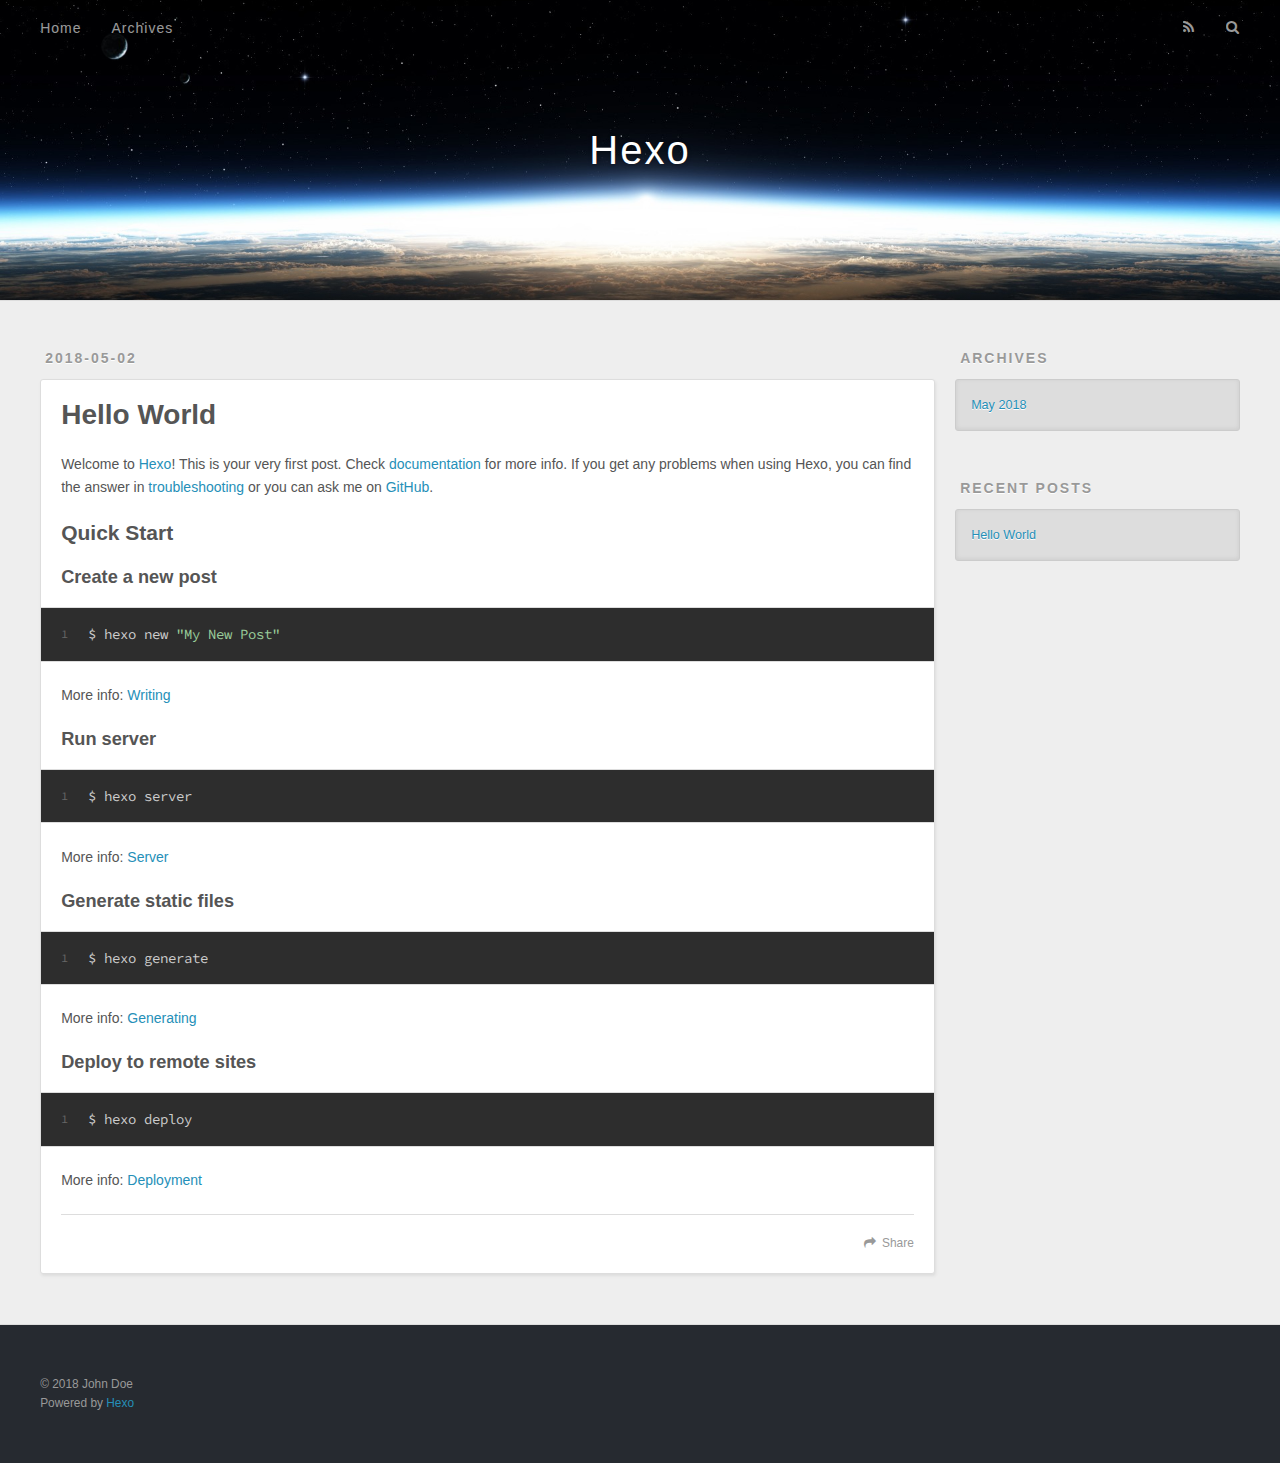
==== index.html @ 908bc7bc "Site updated: 2018-05-03 13:27:44" ====
<!DOCTYPE html>
<html>
<head>
  <meta charset="utf-8">
  

  
  <title>Hexo</title>
  <meta name="viewport" content="width=device-width, initial-scale=1, maximum-scale=1">
  <meta property="og:type" content="website">
<meta property="og:title" content="Hexo">
<meta property="og:url" content="http://yoursite.com/index.html">
<meta property="og:site_name" content="Hexo">
<meta property="og:locale" content="default">
<meta name="twitter:card" content="summary">
<meta name="twitter:title" content="Hexo">
  
    <link rel="alternate" href="/atom.xml" title="Hexo" type="application/atom+xml">
  
  
    <link rel="icon" href="/favicon.png">
  
  
    <link href="//fonts.googleapis.com/css?family=Source+Code+Pro" rel="stylesheet" type="text/css">
  
  <link rel="stylesheet" href="/css/style.css">
</head>

<body>
  <div id="container">
    <div id="wrap">
      <header id="header">
  <div id="banner"></div>
  <div id="header-outer" class="outer">
    <div id="header-title" class="inner">
      <h1 id="logo-wrap">
        <a href="/" id="logo">Hexo</a>
      </h1>
      
    </div>
    <div id="header-inner" class="inner">
      <nav id="main-nav">
        <a id="main-nav-toggle" class="nav-icon"></a>
        
          <a class="main-nav-link" href="/">Home</a>
        
          <a class="main-nav-link" href="/archives">Archives</a>
        
      </nav>
      <nav id="sub-nav">
        
          <a id="nav-rss-link" class="nav-icon" href="/atom.xml" title="RSS Feed"></a>
        
        <a id="nav-search-btn" class="nav-icon" title="Search"></a>
      </nav>
      <div id="search-form-wrap">
        <form action="//google.com/search" method="get" accept-charset="UTF-8" class="search-form"><input type="search" name="q" class="search-form-input" placeholder="Search"><button type="submit" class="search-form-submit">&#xF002;</button><input type="hidden" name="sitesearch" value="http://yoursite.com"></form>
      </div>
    </div>
  </div>
</header>
      <div class="outer">
        <section id="main">
  
    <article id="post-hello-world" class="article article-type-post" itemscope itemprop="blogPost">
  <div class="article-meta">
    <a href="/2018/05/02/hello-world/" class="article-date">
  <time datetime="2018-05-02T09:09:44.139Z" itemprop="datePublished">2018-05-02</time>
</a>
    
  </div>
  <div class="article-inner">
    
    
      <header class="article-header">
        
  
    <h1 itemprop="name">
      <a class="article-title" href="/2018/05/02/hello-world/">Hello World</a>
    </h1>
  

      </header>
    
    <div class="article-entry" itemprop="articleBody">
      
        <p>Welcome to <a href="https://hexo.io/" target="_blank" rel="noopener">Hexo</a>! This is your very first post. Check <a href="https://hexo.io/docs/" target="_blank" rel="noopener">documentation</a> for more info. If you get any problems when using Hexo, you can find the answer in <a href="https://hexo.io/docs/troubleshooting.html" target="_blank" rel="noopener">troubleshooting</a> or you can ask me on <a href="https://github.com/hexojs/hexo/issues" target="_blank" rel="noopener">GitHub</a>.</p>
<h2 id="Quick-Start"><a href="#Quick-Start" class="headerlink" title="Quick Start"></a>Quick Start</h2><h3 id="Create-a-new-post"><a href="#Create-a-new-post" class="headerlink" title="Create a new post"></a>Create a new post</h3><figure class="highlight bash"><table><tr><td class="gutter"><pre><span class="line">1</span><br></pre></td><td class="code"><pre><span class="line">$ hexo new <span class="string">"My New Post"</span></span><br></pre></td></tr></table></figure>
<p>More info: <a href="https://hexo.io/docs/writing.html" target="_blank" rel="noopener">Writing</a></p>
<h3 id="Run-server"><a href="#Run-server" class="headerlink" title="Run server"></a>Run server</h3><figure class="highlight bash"><table><tr><td class="gutter"><pre><span class="line">1</span><br></pre></td><td class="code"><pre><span class="line">$ hexo server</span><br></pre></td></tr></table></figure>
<p>More info: <a href="https://hexo.io/docs/server.html" target="_blank" rel="noopener">Server</a></p>
<h3 id="Generate-static-files"><a href="#Generate-static-files" class="headerlink" title="Generate static files"></a>Generate static files</h3><figure class="highlight bash"><table><tr><td class="gutter"><pre><span class="line">1</span><br></pre></td><td class="code"><pre><span class="line">$ hexo generate</span><br></pre></td></tr></table></figure>
<p>More info: <a href="https://hexo.io/docs/generating.html" target="_blank" rel="noopener">Generating</a></p>
<h3 id="Deploy-to-remote-sites"><a href="#Deploy-to-remote-sites" class="headerlink" title="Deploy to remote sites"></a>Deploy to remote sites</h3><figure class="highlight bash"><table><tr><td class="gutter"><pre><span class="line">1</span><br></pre></td><td class="code"><pre><span class="line">$ hexo deploy</span><br></pre></td></tr></table></figure>
<p>More info: <a href="https://hexo.io/docs/deployment.html" target="_blank" rel="noopener">Deployment</a></p>

      
    </div>
    <footer class="article-footer">
      <a data-url="http://yoursite.com/2018/05/02/hello-world/" data-id="cjgq39rjy0000zcdjva3rd1qz" class="article-share-link">Share</a>
      
      
    </footer>
  </div>
  
</article>


  


</section>
        
          <aside id="sidebar">
  
    

  
    

  
    
  
    
  <div class="widget-wrap">
    <h3 class="widget-title">Archives</h3>
    <div class="widget">
      <ul class="archive-list"><li class="archive-list-item"><a class="archive-list-link" href="/archives/2018/05/">May 2018</a></li></ul>
    </div>
  </div>


  
    
  <div class="widget-wrap">
    <h3 class="widget-title">Recent Posts</h3>
    <div class="widget">
      <ul>
        
          <li>
            <a href="/2018/05/02/hello-world/">Hello World</a>
          </li>
        
      </ul>
    </div>
  </div>

  
</aside>
        
      </div>
      <footer id="footer">
  
  <div class="outer">
    <div id="footer-info" class="inner">
      &copy; 2018 John Doe<br>
      Powered by <a href="http://hexo.io/" target="_blank">Hexo</a>
    </div>
  </div>
</footer>
    </div>
    <nav id="mobile-nav">
  
    <a href="/" class="mobile-nav-link">Home</a>
  
    <a href="/archives" class="mobile-nav-link">Archives</a>
  
</nav>
    

<script src="//ajax.googleapis.com/ajax/libs/jquery/2.0.3/jquery.min.js"></script>


  <link rel="stylesheet" href="/fancybox/jquery.fancybox.css">
  <script src="/fancybox/jquery.fancybox.pack.js"></script>


<script src="/js/script.js"></script>



  </div>
</body>
</html>
---- css/style.css ----
body {
  width: 100%;
}
body:before,
body:after {
  content: "";
  display: table;
}
body:after {
  clear: both;
}
html,
body,
div,
span,
applet,
object,
iframe,
h1,
h2,
h3,
h4,
h5,
h6,
p,
blockquote,
pre,
a,
abbr,
acronym,
address,
big,
cite,
code,
del,
dfn,
em,
img,
ins,
kbd,
q,
s,
samp,
small,
strike,
strong,
sub,
sup,
tt,
var,
dl,
dt,
dd,
ol,
ul,
li,
fieldset,
form,
label,
legend,
table,
caption,
tbody,
tfoot,
thead,
tr,
th,
td {
  margin: 0;
  padding: 0;
  border: 0;
  outline: 0;
  font-weight: inherit;
  font-style: inherit;
  font-family: inherit;
  font-size: 100%;
  vertical-align: baseline;
}
body {
  line-height: 1;
  color: #000;
  background: #fff;
}
ol,
ul {
  list-style: none;
}
table {
  border-collapse: separate;
  border-spacing: 0;
  vertical-align: middle;
}
caption,
th,
td {
  text-align: left;
  font-weight: normal;
  vertical-align: middle;
}
a img {
  border: none;
}
input,
button {
  margin: 0;
  padding: 0;
}
input::-moz-focus-inner,
button::-moz-focus-inner {
  border: 0;
  padding: 0;
}
@font-face {
  font-family: FontAwesome;
  font-style: normal;
  font-weight: normal;
  src: url("fonts/fontawesome-webfont.eot?v=#4.0.3");
  src: url("fonts/fontawesome-webfont.eot?#iefix&v=#4.0.3") format("embedded-opentype"), url("fonts/fontawesome-webfont.woff?v=#4.0.3") format("woff"), url("fonts/fontawesome-webfont.ttf?v=#4.0.3") format("truetype"), url("fonts/fontawesome-webfont.svg#fontawesomeregular?v=#4.0.3") format("svg");
}
html,
body,
#container {
  height: 100%;
}
body {
  background: #eee;
  font: 14px -apple-system, BlinkMacSystemFont, "Segoe UI", "Roboto", "Oxygen", "Ubuntu", "Cantarell", "Fira Sans", "Droid Sans", "Helvetica Neue", sans-serif;
  -webkit-text-size-adjust: 100%;
}
.outer {
  max-width: 1220px;
  margin: 0 auto;
  padding: 0 20px;
}
.outer:before,
.outer:after {
  content: "";
  display: table;
}
.outer:after {
  clear: both;
}
.inner {
  display: inline;
  float: left;
  width: 98.33333333333333%;
  margin: 0 0.833333333333333%;
}
.left,
.alignleft {
  float: left;
}
.right,
.alignright {
  float: right;
}
.clear {
  clear: both;
}
#container {
  position: relative;
}
.mobile-nav-on {
  overflow: hidden;
}
#wrap {
  height: 100%;
  width: 100%;
  position: absolute;
  top: 0;
  left: 0;
  -webkit-transition: 0.2s ease-out;
  -moz-transition: 0.2s ease-out;
  -ms-transition: 0.2s ease-out;
  transition: 0.2s ease-out;
  z-index: 1;
  background: #eee;
}
.mobile-nav-on #wrap {
  left: 280px;
}
@media screen and (min-width: 768px) {
  #main {
    display: inline;
    float: left;
    width: 73.33333333333333%;
    margin: 0 0.833333333333333%;
  }
}
.article-date,
.article-category-link,
.archive-year,
.widget-title {
  text-decoration: none;
  text-transform: uppercase;
  letter-spacing: 2px;
  color: #999;
  margin-bottom: 1em;
  margin-left: 5px;
  line-height: 1em;
  text-shadow: 0 1px #fff;
  font-weight: bold;
}
.article-inner,
.archive-article-inner {
  background: #fff;
  -webkit-box-shadow: 1px 2px 3px #ddd;
  box-shadow: 1px 2px 3px #ddd;
  border: 1px solid #ddd;
  border-radius: 3px;
}
.article-entry h1,
.widget h1 {
  font-size: 2em;
}
.article-entry h2,
.widget h2 {
  font-size: 1.5em;
}
.article-entry h3,
.widget h3 {
  font-size: 1.3em;
}
.article-entry h4,
.widget h4 {
  font-size: 1.2em;
}
.article-entry h5,
.widget h5 {
  font-size: 1em;
}
.article-entry h6,
.widget h6 {
  font-size: 1em;
  color: #999;
}
.article-entry hr,
.widget hr {
  border: 1px dashed #ddd;
}
.article-entry strong,
.widget strong {
  font-weight: bold;
}
.article-entry em,
.widget em,
.article-entry cite,
.widget cite {
  font-style: italic;
}
.article-entry sup,
.widget sup,
.article-entry sub,
.widget sub {
  font-size: 0.75em;
  line-height: 0;
  position: relative;
  vertical-align: baseline;
}
.article-entry sup,
.widget sup {
  top: -0.5em;
}
.article-entry sub,
.widget sub {
  bottom: -0.2em;
}
.article-entry small,
.widget small {
  font-size: 0.85em;
}
.article-entry acronym,
.widget acronym,
.article-entry abbr,
.widget abbr {
  border-bottom: 1px dotted;
}
.article-entry ul,
.widget ul,
.article-entry ol,
.widget ol,
.article-entry dl,
.widget dl {
  margin: 0 20px;
  line-height: 1.6em;
}
.article-entry ul ul,
.widget ul ul,
.article-entry ol ul,
.widget ol ul,
.article-entry ul ol,
.widget ul ol,
.article-entry ol ol,
.widget ol ol {
  margin-top: 0;
  margin-bottom: 0;
}
.article-entry ul,
.widget ul {
  list-style: disc;
}
.article-entry ol,
.widget ol {
  list-style: decimal;
}
.article-entry dt,
.widget dt {
  font-weight: bold;
}
#header {
  height: 300px;
  position: relative;
  border-bottom: 1px solid #ddd;
}
#header:before,
#header:after {
  content: "";
  position: absolute;
  left: 0;
  right: 0;
  height: 40px;
}
#header:before {
  top: 0;
  background: -webkit-linear-gradient(rgba(0,0,0,0.2), transparent);
  background: -moz-linear-gradient(rgba(0,0,0,0.2), transparent);
  background: -ms-linear-gradient(rgba(0,0,0,0.2), transparent);
  background: linear-gradient(rgba(0,0,0,0.2), transparent);
}
#header:after {
  bottom: 0;
  background: -webkit-linear-gradient(transparent, rgba(0,0,0,0.2));
  background: -moz-linear-gradient(transparent, rgba(0,0,0,0.2));
  background: -ms-linear-gradient(transparent, rgba(0,0,0,0.2));
  background: linear-gradient(transparent, rgba(0,0,0,0.2));
}
#header-outer {
  height: 100%;
  position: relative;
}
#header-inner {
  position: relative;
  overflow: hidden;
}
#banner {
  position: absolute;
  top: 0;
  left: 0;
  width: 100%;
  height: 100%;
  background: url("images/banner.jpg") center #000;
  -webkit-background-size: cover;
  -moz-background-size: cover;
  background-size: cover;
  z-index: -1;
}
#header-title {
  text-align: center;
  height: 40px;
  position: absolute;
  top: 50%;
  left: 0;
  margin-top: -20px;
}
#logo,
#subtitle {
  text-decoration: none;
  color: #fff;
  font-weight: 300;
  text-shadow: 0 1px 4px rgba(0,0,0,0.3);
}
#logo {
  font-size: 40px;
  line-height: 40px;
  letter-spacing: 2px;
}
#subtitle {
  font-size: 16px;
  line-height: 16px;
  letter-spacing: 1px;
}
#subtitle-wrap {
  margin-top: 16px;
}
#main-nav {
  float: left;
  margin-left: -15px;
}
.nav-icon,
.main-nav-link {
  float: left;
  color: #fff;
  opacity: 0.6;
  text-decoration: none;
  text-shadow: 0 1px rgba(0,0,0,0.2);
  -webkit-transition: opacity 0.2s;
  -moz-transition: opacity 0.2s;
  -ms-transition: opacity 0.2s;
  transition: opacity 0.2s;
  display: block;
  padding: 20px 15px;
}
.nav-icon:hover,
.main-nav-link:hover {
  opacity: 1;
}
.nav-icon {
  font-family: FontAwesome;
  text-align: center;
  font-size: 14px;
  width: 14px;
  height: 14px;
  padding: 20px 15px;
  position: relative;
  cursor: pointer;
}
.main-nav-link {
  font-weight: 300;
  letter-spacing: 1px;
}
@media screen and (max-width: 479px) {
  .main-nav-link {
    display: none;
  }
}
#main-nav-toggle {
  display: none;
}
#main-nav-toggle:before {
  content: "\f0c9";
}
@media screen and (max-width: 479px) {
  #main-nav-toggle {
    display: block;
  }
}
#sub-nav {
  float: right;
  margin-right: -15px;
}
#nav-rss-link:before {
  content: "\f09e";
}
#nav-search-btn:before {
  content: "\f002";
}
#search-form-wrap {
  position: absolute;
  top: 15px;
  width: 150px;
  height: 30px;
  right: -150px;
  opacity: 0;
  -webkit-transition: 0.2s ease-out;
  -moz-transition: 0.2s ease-out;
  -ms-transition: 0.2s ease-out;
  transition: 0.2s ease-out;
}
#search-form-wrap.on {
  opacity: 1;
  right: 0;
}
@media screen and (max-width: 479px) {
  #search-form-wrap {
    width: 100%;
    right: -100%;
  }
}
.search-form {
  position: absolute;
  top: 0;
  left: 0;
  right: 0;
  background: #fff;
  padding: 5px 15px;
  border-radius: 15px;
  -webkit-box-shadow: 0 0 10px rgba(0,0,0,0.3);
  box-shadow: 0 0 10px rgba(0,0,0,0.3);
}
.search-form-input {
  border: none;
  background: none;
  color: #555;
  width: 100%;
  font: 13px -apple-system, BlinkMacSystemFont, "Segoe UI", "Roboto", "Oxygen", "Ubuntu", "Cantarell", "Fira Sans", "Droid Sans", "Helvetica Neue", sans-serif;
  outline: none;
}
.search-form-input::-webkit-search-results-decoration,
.search-form-input::-webkit-search-cancel-button {
  -webkit-appearance: none;
}
.search-form-submit {
  position: absolute;
  top: 50%;
  right: 10px;
  margin-top: -7px;
  font: 13px FontAwesome;
  border: none;
  background: none;
  color: #bbb;
  cursor: pointer;
}
.search-form-submit:hover,
.search-form-submit:focus {
  color: #777;
}
.article {
  margin: 50px 0;
}
.article-inner {
  overflow: hidden;
}
.article-meta:before,
.article-meta:after {
  content: "";
  display: table;
}
.article-meta:after {
  clear: both;
}
.article-date {
  float: left;
}
.article-category {
  float: left;
  line-height: 1em;
  color: #ccc;
  text-shadow: 0 1px #fff;
  margin-left: 8px;
}
.article-category:before {
  content: "\2022";
}
.article-category-link {
  margin: 0 12px 1em;
}
.article-header {
  padding: 20px 20px 0;
}
.article-title {
  text-decoration: none;
  font-size: 2em;
  font-weight: bold;
  color: #555;
  line-height: 1.1em;
  -webkit-transition: color 0.2s;
  -moz-transition: color 0.2s;
  -ms-transition: color 0.2s;
  transition: color 0.2s;
}
a.article-title:hover {
  color: #258fb8;
}
.article-entry {
  color: #555;
  padding: 0 20px;
}
.article-entry:before,
.article-entry:after {
  content: "";
  display: table;
}
.article-entry:after {
  clear: both;
}
.article-entry p,
.article-entry table {
  line-height: 1.6em;
  margin: 1.6em 0;
}
.article-entry h1,
.article-entry h2,
.article-entry h3,
.article-entry h4,
.article-entry h5,
.article-entry h6 {
  font-weight: bold;
}
.article-entry h1,
.article-entry h2,
.article-entry h3,
.article-entry h4,
.article-entry h5,
.article-entry h6 {
  line-height: 1.1em;
  margin: 1.1em 0;
}
.article-entry a {
  color: #258fb8;
  text-decoration: none;
}
.article-entry a:hover {
  text-decoration: underline;
}
.article-entry ul,
.article-entry ol,
.article-entry dl {
  margin-top: 1.6em;
  margin-bottom: 1.6em;
}
.article-entry img,
.article-entry video {
  max-width: 100%;
  height: auto;
  display: block;
  margin: auto;
}
.article-entry iframe {
  border: none;
}
.article-entry table {
  width: 100%;
  border-collapse: collapse;
  border-spacing: 0;
}
.article-entry th {
  font-weight: bold;
  border-bottom: 3px solid #ddd;
  padding-bottom: 0.5em;
}
.article-entry td {
  border-bottom: 1px solid #ddd;
  padding: 10px 0;
}
.article-entry blockquote {
  font-family: Georgia, "Times New Roman", serif;
  font-size: 1.4em;
  margin: 1.6em 20px;
  text-align: center;
}
.article-entry blockquote footer {
  font-size: 14px;
  margin: 1.6em 0;
  font-family: -apple-system, BlinkMacSystemFont, "Segoe UI", "Roboto", "Oxygen", "Ubuntu", "Cantarell", "Fira Sans", "Droid Sans", "Helvetica Neue", sans-serif;
}
.article-entry blockquote footer cite:before {
  content: "—";
  padding: 0 0.5em;
}
.article-entry .pullquote {
  text-align: left;
  width: 45%;
  margin: 0;
}
.article-entry .pullquote.left {
  margin-left: 0.5em;
  margin-right: 1em;
}
.article-entry .pullquote.right {
  margin-right: 0.5em;
  margin-left: 1em;
}
.article-entry .caption {
  color: #999;
  display: block;
  font-size: 0.9em;
  margin-top: 0.5em;
  position: relative;
  text-align: center;
}
.article-entry .video-container {
  position: relative;
  padding-top: 56.25%;
  height: 0;
  overflow: hidden;
}
.article-entry .video-container iframe,
.article-entry .video-container object,
.article-entry .video-container embed {
  position: absolute;
  top: 0;
  left: 0;
  width: 100%;
  height: 100%;
  margin-top: 0;
}
.article-more-link a {
  display: inline-block;
  line-height: 1em;
  padding: 6px 15px;
  border-radius: 15px;
  background: #eee;
  color: #999;
  text-shadow: 0 1px #fff;
  text-decoration: none;
}
.article-more-link a:hover {
  background: #258fb8;
  color: #fff;
  text-decoration: none;
  text-shadow: 0 1px #1e7293;
}
.article-footer {
  font-size: 0.85em;
  line-height: 1.6em;
  border-top: 1px solid #ddd;
  padding-top: 1.6em;
  margin: 0 20px 20px;
}
.article-footer:before,
.article-footer:after {
  content: "";
  display: table;
}
.article-footer:after {
  clear: both;
}
.article-footer a {
  color: #999;
  text-decoration: none;
}
.article-footer a:hover {
  color: #555;
}
.article-tag-list-item {
  float: left;
  margin-right: 10px;
}
.article-tag-list-link:before {
  content: "#";
}
.article-comment-link {
  float: right;
}
.article-comment-link:before {
  content: "\f075";
  font-family: FontAwesome;
  padding-right: 8px;
}
.article-share-link {
  cursor: pointer;
  float: right;
  margin-left: 20px;
}
.article-share-link:before {
  content: "\f064";
  font-family: FontAwesome;
  padding-right: 6px;
}
#article-nav {
  position: relative;
}
#article-nav:before,
#article-nav:after {
  content: "";
  display: table;
}
#article-nav:after {
  clear: both;
}
@media screen and (min-width: 768px) {
  #article-nav {
    margin: 50px 0;
  }
  #article-nav:before {
    width: 8px;
    height: 8px;
    position: absolute;
    top: 50%;
    left: 50%;
    margin-top: -4px;
    margin-left: -4px;
    content: "";
    border-radius: 50%;
    background: #ddd;
    -webkit-box-shadow: 0 1px 2px #fff;
    box-shadow: 0 1px 2px #fff;
  }
}
.article-nav-link-wrap {
  text-decoration: none;
  text-shadow: 0 1px #fff;
  color: #999;
  -webkit-box-sizing: border-box;
  -moz-box-sizing: border-box;
  box-sizing: border-box;
  margin-top: 50px;
  text-align: center;
  display: block;
}
.article-nav-link-wrap:hover {
  color: #555;
}
@media screen and (min-width: 768px) {
  .article-nav-link-wrap {
    width: 50%;
    margin-top: 0;
  }
}
@media screen and (min-width: 768px) {
  #article-nav-newer {
    float: left;
    text-align: right;
    padding-right: 20px;
  }
}
@media screen and (min-width: 768px) {
  #article-nav-older {
    float: right;
    text-align: left;
    padding-left: 20px;
  }
}
.article-nav-caption {
  text-transform: uppercase;
  letter-spacing: 2px;
  color: #ddd;
  line-height: 1em;
  font-weight: bold;
}
#article-nav-newer .article-nav-caption {
  margin-right: -2px;
}
.article-nav-title {
  font-size: 0.85em;
  line-height: 1.6em;
  margin-top: 0.5em;
}
.article-share-box {
  position: absolute;
  display: none;
  background: #fff;
  -webkit-box-shadow: 1px 2px 10px rgba(0,0,0,0.2);
  box-shadow: 1px 2px 10px rgba(0,0,0,0.2);
  border-radius: 3px;
  margin-left: -145px;
  overflow: hidden;
  z-index: 1;
}
.article-share-box.on {
  display: block;
}
.article-share-input {
  width: 100%;
  background: none;
  -webkit-box-sizing: border-box;
  -moz-box-sizing: border-box;
  box-sizing: border-box;
  font: 14px -apple-system, BlinkMacSystemFont, "Segoe UI", "Roboto", "Oxygen", "Ubuntu", "Cantarell", "Fira Sans", "Droid Sans", "Helvetica Neue", sans-serif;
  padding: 0 15px;
  color: #555;
  outline: none;
  border: 1px solid #ddd;
  border-radius: 3px 3px 0 0;
  height: 36px;
  line-height: 36px;
}
.article-share-links {
  background: #eee;
}
.article-share-links:before,
.article-share-links:after {
  content: "";
  display: table;
}
.article-share-links:after {
  clear: both;
}
.article-share-twitter,
.article-share-facebook,
.article-share-pinterest,
.article-share-google {
  width: 50px;
  height: 36px;
  display: block;
  float: left;
  position: relative;
  color: #999;
  text-shadow: 0 1px #fff;
}
.article-share-twitter:before,
.article-share-facebook:before,
.article-share-pinterest:before,
.article-share-google:before {
  font-size: 20px;
  font-family: FontAwesome;
  width: 20px;
  height: 20px;
  position: absolute;
  top: 50%;
  left: 50%;
  margin-top: -10px;
  margin-left: -10px;
  text-align: center;
}
.article-share-twitter:hover,
.article-share-facebook:hover,
.article-share-pinterest:hover,
.article-share-google:hover {
  color: #fff;
}
.article-share-twitter:before {
  content: "\f099";
}
.article-share-twitter:hover {
  background: #00aced;
  text-shadow: 0 1px #008abe;
}
.article-share-facebook:before {
  content: "\f09a";
}
.article-share-facebook:hover {
  background: #3b5998;
  text-shadow: 0 1px #2f477a;
}
.article-share-pinterest:before {
  content: "\f0d2";
}
.article-share-pinterest:hover {
  background: #cb2027;
  text-shadow: 0 1px #a21a1f;
}
.article-share-google:before {
  content: "\f0d5";
}
.article-share-google:hover {
  background: #dd4b39;
  text-shadow: 0 1px #be3221;
}
.article-gallery {
  background: #000;
  position: relative;
}
.article-gallery-photos {
  position: relative;
  overflow: hidden;
}
.article-gallery-img {
  display: none;
  max-width: 100%;
}
.article-gallery-img:first-child {
  display: block;
}
.article-gallery-img.loaded {
  position: absolute;
  display: block;
}
.article-gallery-img img {
  display: block;
  max-width: 100%;
  margin: 0 auto;
}
#comments {
  background: #fff;
  -webkit-box-shadow: 1px 2px 3px #ddd;
  box-shadow: 1px 2px 3px #ddd;
  padding: 20px;
  border: 1px solid #ddd;
  border-radius: 3px;
  margin: 50px 0;
}
#comments a {
  color: #258fb8;
}
.archives-wrap {
  margin: 50px 0;
}
.archives:before,
.archives:after {
  content: "";
  display: table;
}
.archives:after {
  clear: both;
}
.archive-year-wrap {
  margin-bottom: 1em;
}
.archives {
  -webkit-column-gap: 10px;
  -moz-column-gap: 10px;
  column-gap: 10px;
}
@media screen and (min-width: 480px) and (max-width: 767px) {
  .archives {
    -webkit-column-count: 2;
    -moz-column-count: 2;
    column-count: 2;
  }
}
@media screen and (min-width: 768px) {
  .archives {
    -webkit-column-count: 3;
    -moz-column-count: 3;
    column-count: 3;
  }
}
.archive-article {
  -webkit-column-break-inside: avoid;
  page-break-inside: avoid;
  overflow: hidden;
  break-inside: avoid-column;
}
.archive-article-inner {
  padding: 10px;
  margin-bottom: 15px;
}
.archive-article-title {
  text-decoration: none;
  font-weight: bold;
  color: #555;
  -webkit-transition: color 0.2s;
  -moz-transition: color 0.2s;
  -ms-transition: color 0.2s;
  transition: color 0.2s;
  line-height: 1.6em;
}
.archive-article-title:hover {
  color: #258fb8;
}
.archive-article-footer {
  margin-top: 1em;
}
.archive-article-date {
  color: #999;
  text-decoration: none;
  font-size: 0.85em;
  line-height: 1em;
  margin-bottom: 0.5em;
  display: block;
}
#page-nav {
  margin: 50px auto;
  background: #fff;
  -webkit-box-shadow: 1px 2px 3px #ddd;
  box-shadow: 1px 2px 3px #ddd;
  border: 1px solid #ddd;
  border-radius: 3px;
  text-align: center;
  color: #999;
  overflow: hidden;
}
#page-nav:before,
#page-nav:after {
  content: "";
  display: table;
}
#page-nav:after {
  clear: both;
}
#page-nav a,
#page-nav span {
  padding: 10px 20px;
  line-height: 1;
  height: 2ex;
}
#page-nav a {
  color: #999;
  text-decoration: none;
}
#page-nav a:hover {
  background: #999;
  color: #fff;
}
#page-nav .prev {
  float: left;
}
#page-nav .next {
  float: right;
}
#page-nav .page-number {
  display: inline-block;
}
@media screen and (max-width: 479px) {
  #page-nav .page-number {
    display: none;
  }
}
#page-nav .current {
  color: #555;
  font-weight: bold;
}
#page-nav .space {
  color: #ddd;
}
#footer {
  background: #262a30;
  padding: 50px 0;
  border-top: 1px solid #ddd;
  color: #999;
}
#footer a {
  color: #258fb8;
  text-decoration: none;
}
#footer a:hover {
  text-decoration: underline;
}
#footer-info {
  line-height: 1.6em;
  font-size: 0.85em;
}
.article-entry pre,
.article-entry .highlight {
  background: #2d2d2d;
  margin: 0 -20px;
  padding: 15px 20px;
  border-style: solid;
  border-color: #ddd;
  border-width: 1px 0;
  overflow: auto;
  color: #ccc;
  line-height: 22.400000000000002px;
}
.article-entry .highlight .gutter pre,
.article-entry .gist .gist-file .gist-data .line-numbers {
  color: #666;
  font-size: 0.85em;
}
.article-entry pre,
.article-entry code {
  font-family: "Source Code Pro", Consolas, Monaco, Menlo, Consolas, monospace;
}
.article-entry code {
  background: #eee;
  text-shadow: 0 1px #fff;
  padding: 0 0.3em;
}
.article-entry pre code {
  background: none;
  text-shadow: none;
  padding: 0;
}
.article-entry .highlight pre {
  border: none;
  margin: 0;
  padding: 0;
}
.article-entry .highlight table {
  margin: 0;
  width: auto;
}
.article-entry .highlight td {
  border: none;
  padding: 0;
}
.article-entry .highlight figcaption {
  font-size: 0.85em;
  color: #999;
  line-height: 1em;
  margin-bottom: 1em;
}
.article-entry .highlight figcaption:before,
.article-entry .highlight figcaption:after {
  content: "";
  display: table;
}
.article-entry .highlight figcaption:after {
  clear: both;
}
.article-entry .highlight figcaption a {
  float: right;
}
.article-entry .highlight .gutter pre {
  text-align: right;
  padding-right: 20px;
}
.article-entry .highlight .line {
  height: 22.400000000000002px;
}
.article-entry .highlight .line.marked {
  background: #515151;
}
.article-entry .gist {
  margin: 0 -20px;
  border-style: solid;
  border-color: #ddd;
  border-width: 1px 0;
  background: #2d2d2d;
  padding: 15px 20px 15px 0;
}
.article-entry .gist .gist-file {
  border: none;
  font-family: "Source Code Pro", Consolas, Monaco, Menlo, Consolas, monospace;
  margin: 0;
}
.article-entry .gist .gist-file .gist-data {
  background: none;
  border: none;
}
.article-entry .gist .gist-file .gist-data .line-numbers {
  background: none;
  border: none;
  padding: 0 20px 0 0;
}
.article-entry .gist .gist-file .gist-data .line-data {
  padding: 0 !important;
}
.article-entry .gist .gist-file .highlight {
  margin: 0;
  padding: 0;
  border: none;
}
.article-entry .gist .gist-file .gist-meta {
  background: #2d2d2d;
  color: #999;
  font: 0.85em -apple-system, BlinkMacSystemFont, "Segoe UI", "Roboto", "Oxygen", "Ubuntu", "Cantarell", "Fira Sans", "Droid Sans", "Helvetica Neue", sans-serif;
  text-shadow: 0 0;
  padding: 0;
  margin-top: 1em;
  margin-left: 20px;
}
.article-entry .gist .gist-file .gist-meta a {
  color: #258fb8;
  font-weight: normal;
}
.article-entry .gist .gist-file .gist-meta a:hover {
  text-decoration: underline;
}
pre .comment,
pre .title {
  color: #999;
}
pre .variable,
pre .attribute,
pre .tag,
pre .regexp,
pre .ruby .constant,
pre .xml .tag .title,
pre .xml .pi,
pre .xml .doctype,
pre .html .doctype,
pre .css .id,
pre .css .class,
pre .css .pseudo {
  color: #f2777a;
}
pre .number,
pre .preprocessor,
pre .built_in,
pre .literal,
pre .params,
pre .constant {
  color: #f99157;
}
pre .class,
pre .ruby .class .title,
pre .css .rules .attribute {
  color: #9c9;
}
pre .string,
pre .value,
pre .inheritance,
pre .header,
pre .ruby .symbol,
pre .xml .cdata {
  color: #9c9;
}
pre .css .hexcolor {
  color: #6cc;
}
pre .function,
pre .python .decorator,
pre .python .title,
pre .ruby .function .title,
pre .ruby .title .keyword,
pre .perl .sub,
pre .javascript .title,
pre .coffeescript .title {
  color: #69c;
}
pre .keyword,
pre .javascript .function {
  color: #c9c;
}
@media screen and (max-width: 479px) {
  #mobile-nav {
    position: absolute;
    top: 0;
    left: 0;
    width: 280px;
    height: 100%;
    background: #191919;
    border-right: 1px solid #fff;
  }
}
@media screen and (max-width: 479px) {
  .mobile-nav-link {
    display: block;
    color: #999;
    text-decoration: none;
    padding: 15px 20px;
    font-weight: bold;
  }
  .mobile-nav-link:hover {
    color: #fff;
  }
}
@media screen and (min-width: 768px) {
  #sidebar {
    display: inline;
    float: left;
    width: 23.333333333333332%;
    margin: 0 0.833333333333333%;
  }
}
.widget-wrap {
  margin: 50px 0;
}
.widget {
  color: #777;
  text-shadow: 0 1px #fff;
  background: #ddd;
  -webkit-box-shadow: 0 -1px 4px #ccc inset;
  box-shadow: 0 -1px 4px #ccc inset;
  border: 1px solid #ccc;
  padding: 15px;
  border-radius: 3px;
}
.widget a {
  color: #258fb8;
  text-decoration: none;
}
.widget a:hover {
  text-decoration: underline;
}
.widget ul ul,
.widget ol ul,
.widget dl ul,
.widget ul ol,
.widget ol ol,
.widget dl ol,
.widget ul dl,
.widget ol dl,
.widget dl dl {
  margin-left: 15px;
  list-style: disc;
}
.widget {
  line-height: 1.6em;
  word-wrap: break-word;
  font-size: 0.9em;
}
.widget ul,
.widget ol {
  list-style: none;
  margin: 0;
}
.widget ul ul,
.widget ol ul,
.widget ul ol,
.widget ol ol {
  margin: 0 20px;
}
.widget ul ul,
.widget ol ul {
  list-style: disc;
}
.widget ul ol,
.widget ol ol {
  list-style: decimal;
}
.category-list-count,
.tag-list-count,
.archive-list-count {
  padding-left: 5px;
  color: #999;
  font-size: 0.85em;
}
.category-list-count:before,
.tag-list-count:before,
.archive-list-count:before {
  content: "(";
}
.category-list-count:after,
.tag-list-count:after,
.archive-list-count:after {
  content: ")";
}
.tagcloud a {
  margin-right: 5px;
  display: inline-block;
}
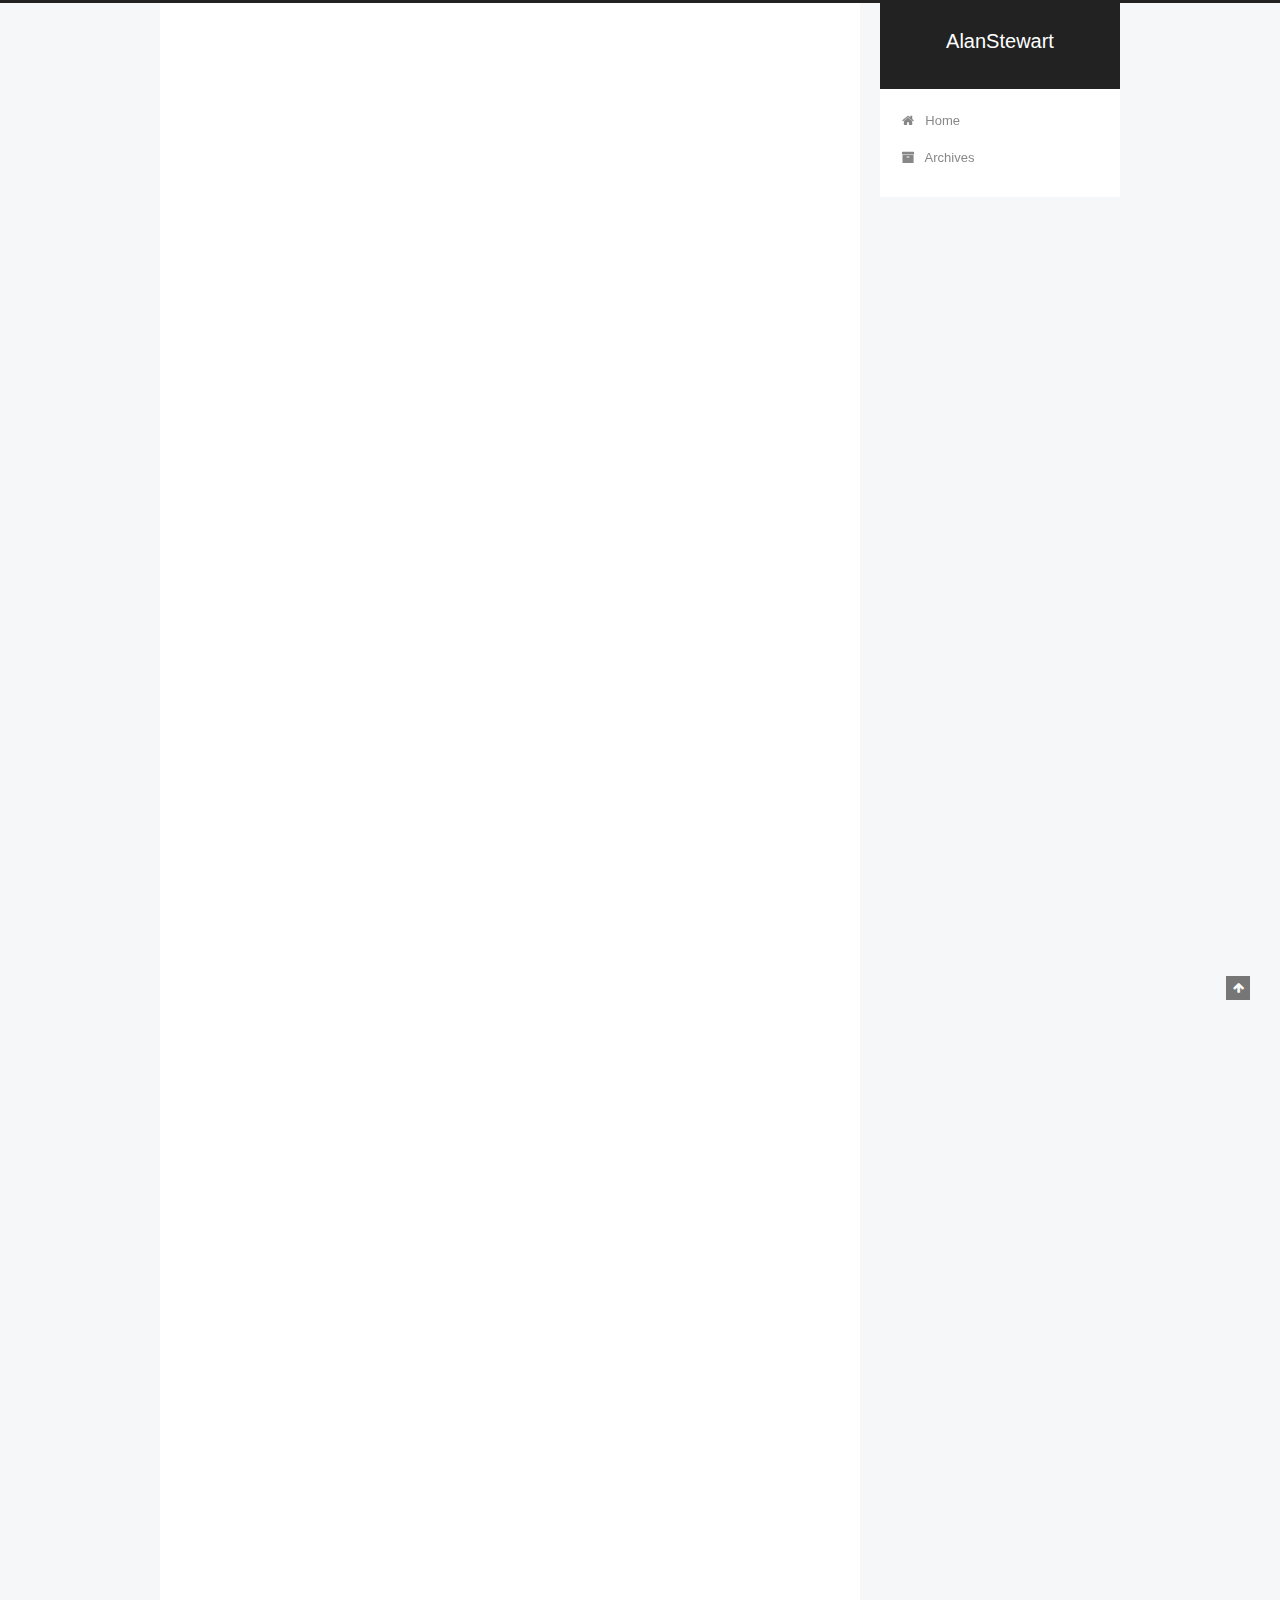
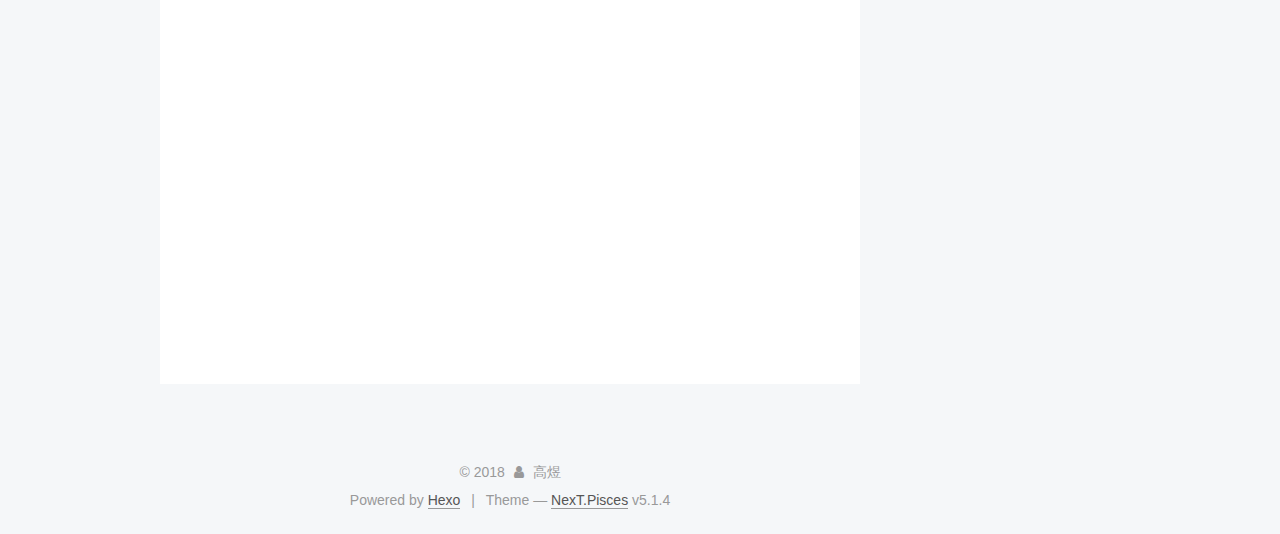
==== commit 42ef9d16: "Site updated: 2018-05-03 16:44:09" ====
--- a/index.html
+++ b/index.html
@@ -1,184 +1,684 @@
 <!DOCTYPE html>
-<html>
+
+
+
+  
+
+
+<html class="theme-next pisces use-motion" lang="">
 <head>
-  <meta charset="utf-8">
-  
-
-  
-  <title>Hexo</title>
-  <meta name="viewport" content="width=device-width, initial-scale=1, maximum-scale=1">
-  <meta property="og:type" content="website">
-<meta property="og:title" content="Hexo">
+  <meta charset="UTF-8"/>
+<meta http-equiv="X-UA-Compatible" content="IE=edge" />
+<meta name="viewport" content="width=device-width, initial-scale=1, maximum-scale=1"/>
+<meta name="theme-color" content="#222">
+
+
+
+
+
+
+
+
+
+<meta http-equiv="Cache-Control" content="no-transform" />
+<meta http-equiv="Cache-Control" content="no-siteapp" />
+
+
+
+
+
+
+
+
+
+
+
+
+
+
+
+
+  
+  
+  <link href="/lib/fancybox/source/jquery.fancybox.css?v=2.1.5" rel="stylesheet" type="text/css" />
+
+
+
+
+
+
+
+<link href="/lib/font-awesome/css/font-awesome.min.css?v=4.6.2" rel="stylesheet" type="text/css" />
+
+<link href="/css/main.css?v=5.1.4" rel="stylesheet" type="text/css" />
+
+
+  <link rel="apple-touch-icon" sizes="180x180" href="/images/apple-touch-icon-next.png?v=5.1.4">
+
+
+  <link rel="icon" type="image/png" sizes="32x32" href="/images/favicon-32x32-next.png?v=5.1.4">
+
+
+  <link rel="icon" type="image/png" sizes="16x16" href="/images/favicon-16x16-next.png?v=5.1.4">
+
+
+  <link rel="mask-icon" href="/images/logo.svg?v=5.1.4" color="#222">
+
+
+
+
+
+  <meta name="keywords" content="Hexo, NexT" />
+
+
+
+
+
+
+
+
+
+
+<meta name="description" content="需知做人逆势如饮酒，顺势却如倒茶，对不对？">
+<meta property="og:type" content="website">
+<meta property="og:title" content="AlanStewart">
 <meta property="og:url" content="http://yoursite.com/index.html">
-<meta property="og:site_name" content="Hexo">
+<meta property="og:site_name" content="AlanStewart">
+<meta property="og:description" content="需知做人逆势如饮酒，顺势却如倒茶，对不对？">
 <meta property="og:locale" content="default">
 <meta name="twitter:card" content="summary">
-<meta name="twitter:title" content="Hexo">
-  
-    <link rel="alternate" href="/atom.xml" title="Hexo" type="application/atom+xml">
-  
-  
-    <link rel="icon" href="/favicon.png">
-  
-  
-    <link href="//fonts.googleapis.com/css?family=Source+Code+Pro" rel="stylesheet" type="text/css">
-  
-  <link rel="stylesheet" href="/css/style.css">
+<meta name="twitter:title" content="AlanStewart">
+<meta name="twitter:description" content="需知做人逆势如饮酒，顺势却如倒茶，对不对？">
+
+
+
+<script type="text/javascript" id="hexo.configurations">
+  var NexT = window.NexT || {};
+  var CONFIG = {
+    root: '/',
+    scheme: 'Pisces',
+    version: '5.1.4',
+    sidebar: {"position":"right","display":"post","offset":12,"b2t":false,"scrollpercent":false,"onmobile":false},
+    fancybox: true,
+    tabs: true,
+    motion: {"enable":true,"async":false,"transition":{"post_block":"fadeIn","post_header":"slideDownIn","post_body":"slideDownIn","coll_header":"slideLeftIn","sidebar":"slideUpIn"}},
+    duoshuo: {
+      userId: '0',
+      author: 'Author'
+    },
+    algolia: {
+      applicationID: '',
+      apiKey: '',
+      indexName: '',
+      hits: {"per_page":10},
+      labels: {"input_placeholder":"Search for Posts","hits_empty":"We didn't find any results for the search: ${query}","hits_stats":"${hits} results found in ${time} ms"}
+    }
+  };
+</script>
+
+
+
+  <link rel="canonical" href="http://yoursite.com/"/>
+
+
+
+
+
+  <title>AlanStewart</title>
+  
+
+
+
+
+
+  <script type="text/javascript">
+    var _hmt = _hmt || [];
+    (function() {
+      var hm = document.createElement("script");
+      hm.src = "https://hm.baidu.com/hm.js?beb323a9e2d7e3689077795cea26d997";
+      var s = document.getElementsByTagName("script")[0];
+      s.parentNode.insertBefore(hm, s);
+    })();
+  </script>
+
+
+
+
 </head>
 
-<body>
-  <div id="container">
-    <div id="wrap">
-      <header id="header">
-  <div id="banner"></div>
-  <div id="header-outer" class="outer">
-    <div id="header-title" class="inner">
-      <h1 id="logo-wrap">
-        <a href="/" id="logo">Hexo</a>
-      </h1>
-      
+<body itemscope itemtype="http://schema.org/WebPage" lang="default">
+
+  
+  
+    
+  
+
+  <div class="container sidebar-position-right 
+  page-home">
+    <div class="headband"></div>
+
+    <header id="header" class="header" itemscope itemtype="http://schema.org/WPHeader">
+      <div class="header-inner"><div class="site-brand-wrapper">
+  <div class="site-meta ">
+    
+
+    <div class="custom-logo-site-title">
+      <a href="/"  class="brand" rel="start">
+        <span class="logo-line-before"><i></i></span>
+        <span class="site-title">AlanStewart</span>
+        <span class="logo-line-after"><i></i></span>
+      </a>
     </div>
-    <div id="header-inner" class="inner">
-      <nav id="main-nav">
-        <a id="main-nav-toggle" class="nav-icon"></a>
-        
-          <a class="main-nav-link" href="/">Home</a>
-        
-          <a class="main-nav-link" href="/archives">Archives</a>
-        
-      </nav>
-      <nav id="sub-nav">
-        
-          <a id="nav-rss-link" class="nav-icon" href="/atom.xml" title="RSS Feed"></a>
-        
-        <a id="nav-search-btn" class="nav-icon" title="Search"></a>
-      </nav>
-      <div id="search-form-wrap">
-        <form action="//google.com/search" method="get" accept-charset="UTF-8" class="search-form"><input type="search" name="q" class="search-form-input" placeholder="Search"><button type="submit" class="search-form-submit">&#xF002;</button><input type="hidden" name="sitesearch" value="http://yoursite.com"></form>
-      </div>
-    </div>
+      
+        <p class="site-subtitle"></p>
+      
   </div>
-</header>
-      <div class="outer">
-        <section id="main">
-  
-    <article id="post-hello-world" class="article article-type-post" itemscope itemprop="blogPost">
-  <div class="article-meta">
-    <a href="/2018/05/02/hello-world/" class="article-date">
-  <time datetime="2018-05-02T09:09:44.139Z" itemprop="datePublished">2018-05-02</time>
-</a>
-    
+
+  <div class="site-nav-toggle">
+    <button>
+      <span class="btn-bar"></span>
+      <span class="btn-bar"></span>
+      <span class="btn-bar"></span>
+    </button>
   </div>
-  <div class="article-inner">
-    
-    
-      <header class="article-header">
-        
-  
-    <h1 itemprop="name">
-      <a class="article-title" href="/2018/05/02/hello-world/">Hello World</a>
-    </h1>
-  
-
+</div>
+
+<nav class="site-nav">
+  
+
+  
+    <ul id="menu" class="menu">
+      
+        
+        <li class="menu-item menu-item-home">
+          <a href="/" rel="section">
+            
+              <i class="menu-item-icon fa fa-fw fa-home"></i> <br />
+            
+            Home
+          </a>
+        </li>
+      
+        
+        <li class="menu-item menu-item-archives">
+          <a href="/archives/" rel="section">
+            
+              <i class="menu-item-icon fa fa-fw fa-archive"></i> <br />
+            
+            Archives
+          </a>
+        </li>
+      
+
+      
+    </ul>
+  
+
+  
+</nav>
+
+
+
+ </div>
+    </header>
+
+    <main id="main" class="main">
+      <div class="main-inner">
+        <div class="content-wrap">
+          <div id="content" class="content">
+            
+  <section id="posts" class="posts-expand">
+    
+      
+
+  
+
+  
+  
+  
+
+  <article class="post post-type-normal" itemscope itemtype="http://schema.org/Article">
+  
+  
+  
+  <div class="post-block">
+    <link itemprop="mainEntityOfPage" href="http://yoursite.com/2018/05/02/hello-world/">
+
+    <span hidden itemprop="author" itemscope itemtype="http://schema.org/Person">
+      <meta itemprop="name" content="高煜">
+      <meta itemprop="description" content="">
+      <meta itemprop="image" content="/uploads/avatar.png">
+    </span>
+
+    <span hidden itemprop="publisher" itemscope itemtype="http://schema.org/Organization">
+      <meta itemprop="name" content="AlanStewart">
+    </span>
+
+    
+      <header class="post-header">
+
+        
+        
+          <h1 class="post-title" itemprop="name headline">
+                
+                <a class="post-title-link" href="/2018/05/02/hello-world/" itemprop="url">Hello World</a></h1>
+        
+
+        <div class="post-meta">
+          <span class="post-time">
+            
+              <span class="post-meta-item-icon">
+                <i class="fa fa-calendar-o"></i>
+              </span>
+              
+                <span class="post-meta-item-text">Posted on</span>
+              
+              <time title="Post created" itemprop="dateCreated datePublished" datetime="2018-05-02T17:09:44+08:00">
+                2018-05-02
+              </time>
+            
+
+            
+
+            
+          </span>
+
+          
+
+          
+            
+          
+
+          
+          
+
+          
+
+          
+
+          
+
+        </div>
       </header>
     
-    <div class="article-entry" itemprop="articleBody">
-      
-        <p>Welcome to <a href="https://hexo.io/" target="_blank" rel="noopener">Hexo</a>! This is your very first post. Check <a href="https://hexo.io/docs/" target="_blank" rel="noopener">documentation</a> for more info. If you get any problems when using Hexo, you can find the answer in <a href="https://hexo.io/docs/troubleshooting.html" target="_blank" rel="noopener">troubleshooting</a> or you can ask me on <a href="https://github.com/hexojs/hexo/issues" target="_blank" rel="noopener">GitHub</a>.</p>
+
+    
+    
+    
+    <div class="post-body" itemprop="articleBody">
+
+      
+      
+
+      
+        
+          
+            <p>Welcome to <a href="https://hexo.io/" target="_blank" rel="noopener">Hexo</a>! This is your very first post. Check <a href="https://hexo.io/docs/" target="_blank" rel="noopener">documentation</a> for more info. If you get any problems when using Hexo, you can find the answer in <a href="https://hexo.io/docs/troubleshooting.html" target="_blank" rel="noopener">troubleshooting</a> or you can ask me on <a href="https://github.com/hexojs/hexo/issues" target="_blank" rel="noopener">GitHub</a>.</p>
 <h2 id="Quick-Start"><a href="#Quick-Start" class="headerlink" title="Quick Start"></a>Quick Start</h2><h3 id="Create-a-new-post"><a href="#Create-a-new-post" class="headerlink" title="Create a new post"></a>Create a new post</h3><figure class="highlight bash"><table><tr><td class="gutter"><pre><span class="line">1</span><br></pre></td><td class="code"><pre><span class="line">$ hexo new <span class="string">"My New Post"</span></span><br></pre></td></tr></table></figure>
 <p>More info: <a href="https://hexo.io/docs/writing.html" target="_blank" rel="noopener">Writing</a></p>
 <h3 id="Run-server"><a href="#Run-server" class="headerlink" title="Run server"></a>Run server</h3><figure class="highlight bash"><table><tr><td class="gutter"><pre><span class="line">1</span><br></pre></td><td class="code"><pre><span class="line">$ hexo server</span><br></pre></td></tr></table></figure>
 <p>More info: <a href="https://hexo.io/docs/server.html" target="_blank" rel="noopener">Server</a></p>
 <h3 id="Generate-static-files"><a href="#Generate-static-files" class="headerlink" title="Generate static files"></a>Generate static files</h3><figure class="highlight bash"><table><tr><td class="gutter"><pre><span class="line">1</span><br></pre></td><td class="code"><pre><span class="line">$ hexo generate</span><br></pre></td></tr></table></figure>
+<div align="center"><br><img src="/uploads/avatar.png" alt="123"><br></div>
+
+<h3 id="123"><a href="#123" class="headerlink" title="123"></a>123</h3><div align="center"><br><img src="/uploads/test.png" alt="123"><br></div>
+
 <p>More info: <a href="https://hexo.io/docs/generating.html" target="_blank" rel="noopener">Generating</a></p>
 <h3 id="Deploy-to-remote-sites"><a href="#Deploy-to-remote-sites" class="headerlink" title="Deploy to remote sites"></a>Deploy to remote sites</h3><figure class="highlight bash"><table><tr><td class="gutter"><pre><span class="line">1</span><br></pre></td><td class="code"><pre><span class="line">$ hexo deploy</span><br></pre></td></tr></table></figure>
 <p>More info: <a href="https://hexo.io/docs/deployment.html" target="_blank" rel="noopener">Deployment</a></p>
 
+          
+        
       
     </div>
-    <footer class="article-footer">
-      <a data-url="http://yoursite.com/2018/05/02/hello-world/" data-id="cjgq39rjy0000zcdjva3rd1qz" class="article-share-link">Share</a>
-      
+    
+    
+    
+
+    
+
+    
+
+    
+
+    <footer class="post-footer">
+      
+
+      
+
+      
+
+      
+      
+        <div class="post-eof"></div>
       
     </footer>
   </div>
   
-</article>
-
-
-  
-
-
-</section>
-        
-          <aside id="sidebar">
-  
-    
-
-  
-    
-
-  
-    
-  
-    
-  <div class="widget-wrap">
-    <h3 class="widget-title">Archives</h3>
-    <div class="widget">
-      <ul class="archive-list"><li class="archive-list-item"><a class="archive-list-link" href="/archives/2018/05/">May 2018</a></li></ul>
+  
+  
+  </article>
+
+
+    
+  </section>
+
+  
+
+
+          </div>
+          
+
+
+          
+
+        </div>
+        
+          
+  
+  <div class="sidebar-toggle">
+    <div class="sidebar-toggle-line-wrap">
+      <span class="sidebar-toggle-line sidebar-toggle-line-first"></span>
+      <span class="sidebar-toggle-line sidebar-toggle-line-middle"></span>
+      <span class="sidebar-toggle-line sidebar-toggle-line-last"></span>
     </div>
   </div>
 
-
-  
-    
-  <div class="widget-wrap">
-    <h3 class="widget-title">Recent Posts</h3>
-    <div class="widget">
-      <ul>
-        
-          <li>
-            <a href="/2018/05/02/hello-world/">Hello World</a>
-          </li>
-        
-      </ul>
+  <aside id="sidebar" class="sidebar">
+    
+    <div class="sidebar-inner">
+
+      
+
+      
+
+      <section class="site-overview-wrap sidebar-panel sidebar-panel-active">
+        <div class="site-overview">
+          <div class="site-author motion-element" itemprop="author" itemscope itemtype="http://schema.org/Person">
+            
+              <img class="site-author-image" itemprop="image"
+                src="/uploads/avatar.png"
+                alt="高煜" />
+            
+              <p class="site-author-name" itemprop="name">高煜</p>
+              <p class="site-description motion-element" itemprop="description">需知做人逆势如饮酒，顺势却如倒茶，对不对？</p>
+          </div>
+
+          <nav class="site-state motion-element">
+
+            
+              <div class="site-state-item site-state-posts">
+              
+                <a href="/archives/">
+              
+                  <span class="site-state-item-count">1</span>
+                  <span class="site-state-item-name">posts</span>
+                </a>
+              </div>
+            
+
+            
+
+            
+
+          </nav>
+
+          
+
+          
+            <div class="links-of-author motion-element">
+                
+                  <span class="links-of-author-item">
+                    <a href="https://github.com/yourname" target="_blank" title="GitHub">
+                      
+                        <i class="fa fa-fw fa-github"></i>GitHub</a>
+                  </span>
+                
+                  <span class="links-of-author-item">
+                    <a href="mailto:yourname@gmail.com" target="_blank" title="E-Mail">
+                      
+                        <i class="fa fa-fw fa-envelope"></i>E-Mail</a>
+                  </span>
+                
+                  <span class="links-of-author-item">
+                    <a href="https://plus.google.com/yourname" target="_blank" title="Google">
+                      
+                        <i class="fa fa-fw fa-google"></i>Google</a>
+                  </span>
+                
+                  <span class="links-of-author-item">
+                    <a href="https://twitter.com/yourname" target="_blank" title="Twitter">
+                      
+                        <i class="fa fa-fw fa-twitter"></i>Twitter</a>
+                  </span>
+                
+                  <span class="links-of-author-item">
+                    <a href="https://www.facebook.com/yourname" target="_blank" title="FB Page">
+                      
+                        <i class="fa fa-fw fa-facebook"></i>FB Page</a>
+                  </span>
+                
+                  <span class="links-of-author-item">
+                    <a href="https://youtube.com/yourname" target="_blank" title="YouTube">
+                      
+                        <i class="fa fa-fw fa-youtube"></i>YouTube</a>
+                  </span>
+                
+            </div>
+          
+
+          
+          
+
+          
+          
+
+          
+
+        </div>
+      </section>
+
+      
+
+      
+
     </div>
+  </aside>
+
+
+        
+      </div>
+    </main>
+
+    <footer id="footer" class="footer">
+      <div class="footer-inner">
+        <div class="copyright">&copy; <span itemprop="copyrightYear">2018</span>
+  <span class="with-love">
+    <i class="fa fa-user"></i>
+  </span>
+  <span class="author" itemprop="copyrightHolder">高煜</span>
+
+  
+</div>
+
+
+  <div class="powered-by">Powered by <a class="theme-link" target="_blank" href="https://hexo.io">Hexo</a></div>
+
+
+
+  <span class="post-meta-divider">|</span>
+
+
+
+  <div class="theme-info">Theme &mdash; <a class="theme-link" target="_blank" href="https://github.com/iissnan/hexo-theme-next">NexT.Pisces</a> v5.1.4</div>
+
+
+
+
+        
+
+
+
+
+
+
+
+        
+      </div>
+    </footer>
+
+    
+      <div class="back-to-top">
+        <i class="fa fa-arrow-up"></i>
+        
+      </div>
+    
+
+    
+
   </div>
 
   
-</aside>
-        
-      </div>
-      <footer id="footer">
-  
-  <div class="outer">
-    <div id="footer-info" class="inner">
-      &copy; 2018 John Doe<br>
-      Powered by <a href="http://hexo.io/" target="_blank">Hexo</a>
-    </div>
-  </div>
-</footer>
-    </div>
-    <nav id="mobile-nav">
-  
-    <a href="/" class="mobile-nav-link">Home</a>
-  
-    <a href="/archives" class="mobile-nav-link">Archives</a>
-  
-</nav>
-    
-
-<script src="//ajax.googleapis.com/ajax/libs/jquery/2.0.3/jquery.min.js"></script>
-
-
-  <link rel="stylesheet" href="/fancybox/jquery.fancybox.css">
-  <script src="/fancybox/jquery.fancybox.pack.js"></script>
-
-
-<script src="/js/script.js"></script>
-
-
-
-  </div>
+
+<script type="text/javascript">
+  if (Object.prototype.toString.call(window.Promise) !== '[object Function]') {
+    window.Promise = null;
+  }
+</script>
+
+
+
+
+
+
+
+
+
+  
+
+
+
+
+
+
+
+
+
+
+
+
+  
+  
+    <script type="text/javascript" src="/lib/jquery/index.js?v=2.1.3"></script>
+  
+
+  
+  
+    <script type="text/javascript" src="/lib/fastclick/lib/fastclick.min.js?v=1.0.6"></script>
+  
+
+  
+  
+    <script type="text/javascript" src="/lib/jquery_lazyload/jquery.lazyload.js?v=1.9.7"></script>
+  
+
+  
+  
+    <script type="text/javascript" src="/lib/velocity/velocity.min.js?v=1.2.1"></script>
+  
+
+  
+  
+    <script type="text/javascript" src="/lib/velocity/velocity.ui.min.js?v=1.2.1"></script>
+  
+
+  
+  
+    <script type="text/javascript" src="/lib/fancybox/source/jquery.fancybox.pack.js?v=2.1.5"></script>
+  
+
+
+  
+
+
+  <script type="text/javascript" src="/js/src/utils.js?v=5.1.4"></script>
+
+  <script type="text/javascript" src="/js/src/motion.js?v=5.1.4"></script>
+
+
+
+  
+  
+
+
+  <script type="text/javascript" src="/js/src/affix.js?v=5.1.4"></script>
+
+  <script type="text/javascript" src="/js/src/schemes/pisces.js?v=5.1.4"></script>
+
+
+
+  
+
+  
+
+
+  <script type="text/javascript" src="/js/src/bootstrap.js?v=5.1.4"></script>
+
+
+
+  
+
+
+  
+
+
+
+
+	
+
+
+
+
+
+  
+
+
+
+
+
+  
+
+
+
+
+
+
+
+
+
+
+
+
+  
+
+
+
+
+
+  
+
+  
+
+  
+
+  
+  
+
+  
+
+  
+
+  
+
 </body>
-</html>+</html>
--- a/css/main.css
+++ b/css/main.css
@@ -0,0 +1,2993 @@
+/* normalize.css v3.0.2 | MIT License | git.io/normalize */
+html {
+  font-family: sans-serif; /* 1 */
+  -ms-text-size-adjust: 100%; /* 2 */
+  -webkit-text-size-adjust: 100%; /* 2 */
+}
+body {
+  margin: 0;
+}
+article,
+aside,
+details,
+figcaption,
+figure,
+footer,
+header,
+hgroup,
+main,
+menu,
+nav,
+section,
+summary {
+  display: block;
+}
+audio,
+canvas,
+progress,
+video {
+  display: inline-block; /* 1 */
+  vertical-align: baseline; /* 2 */
+}
+audio:not([controls]) {
+  display: none;
+  height: 0;
+}
+[hidden],
+template {
+  display: none;
+}
+a {
+  background-color: transparent;
+}
+a:active,
+a:hover {
+  outline: 0;
+}
+abbr[title] {
+  border-bottom: 1px dotted;
+}
+b,
+strong {
+  font-weight: bold;
+}
+dfn {
+  font-style: italic;
+}
+h1 {
+  font-size: 2em;
+  margin: 0.67em 0;
+}
+mark {
+  background: #ff0;
+  color: #000;
+}
+small {
+  font-size: 80%;
+}
+sub,
+sup {
+  font-size: 75%;
+  line-height: 0;
+  position: relative;
+  vertical-align: baseline;
+}
+sup {
+  top: -0.5em;
+}
+sub {
+  bottom: -0.25em;
+}
+img {
+  border: 0;
+}
+svg:not(:root) {
+  overflow: hidden;
+}
+figure {
+  margin: 1em 40px;
+}
+hr {
+  -moz-box-sizing: content-box;
+  box-sizing: content-box;
+  height: 0;
+}
+pre {
+  overflow: auto;
+}
+code,
+kbd,
+pre,
+samp {
+  font-family: monospace, monospace;
+  font-size: 1em;
+}
+button,
+input,
+optgroup,
+select,
+textarea {
+  color: inherit; /* 1 */
+  font: inherit; /* 2 */
+  margin: 0; /* 3 */
+}
+button {
+  overflow: visible;
+}
+button,
+select {
+  text-transform: none;
+}
+button,
+html input[type="button"],
+input[type="reset"],
+input[type="submit"] {
+  -webkit-appearance: button; /* 2 */
+  cursor: pointer; /* 3 */
+}
+button[disabled],
+html input[disabled] {
+  cursor: default;
+}
+button::-moz-focus-inner,
+input::-moz-focus-inner {
+  border: 0;
+  padding: 0;
+}
+input {
+  line-height: normal;
+}
+input[type="checkbox"],
+input[type="radio"] {
+  box-sizing: border-box; /* 1 */
+  padding: 0; /* 2 */
+}
+input[type="number"]::-webkit-inner-spin-button,
+input[type="number"]::-webkit-outer-spin-button {
+  height: auto;
+}
+input[type="search"] {
+  -webkit-appearance: textfield; /* 1 */
+  -moz-box-sizing: content-box;
+  -webkit-box-sizing: content-box; /* 2 */
+  box-sizing: content-box;
+}
+input[type="search"]::-webkit-search-cancel-button,
+input[type="search"]::-webkit-search-decoration {
+  -webkit-appearance: none;
+}
+fieldset {
+  border: 1px solid #c0c0c0;
+  margin: 0 2px;
+  padding: 0.35em 0.625em 0.75em;
+}
+legend {
+  border: 0; /* 1 */
+  padding: 0; /* 2 */
+}
+textarea {
+  overflow: auto;
+}
+optgroup {
+  font-weight: bold;
+}
+table {
+  border-collapse: collapse;
+  border-spacing: 0;
+}
+td,
+th {
+  padding: 0;
+}
+::selection {
+  background: #262a30;
+  color: #fff;
+}
+body {
+  position: relative;
+  font-family: 'Lato', "PingFang SC", "Microsoft YaHei", sans-serif;
+  font-size: 14px;
+  line-height: 2;
+  color: #555;
+  background: #f5f7f9;
+}
+@media (max-width: 767px) {
+  body {
+    padding-right: 0 !important;
+  }
+}
+@media (min-width: 768px) and (max-width: 991px) {
+  body {
+    padding-right: 0 !important;
+  }
+}
+@media (min-width: 1600px) {
+  body {
+    font-size: 16px;
+  }
+}
+h1,
+h2,
+h3,
+h4,
+h5,
+h6 {
+  margin: 0;
+  padding: 0;
+  font-weight: bold;
+  line-height: 1.5;
+  font-family: 'Lato', "PingFang SC", "Microsoft YaHei", sans-serif;
+}
+h2,
+h3,
+h4,
+h5,
+h6 {
+  margin: 20px 0 15px;
+}
+h1 {
+  font-size: 22px;
+}
+@media (max-width: 767px) {
+  h1 {
+    font-size: 18px;
+  }
+}
+h2 {
+  font-size: 20px;
+}
+@media (max-width: 767px) {
+  h2 {
+    font-size: 16px;
+  }
+}
+h3 {
+  font-size: 18px;
+}
+@media (max-width: 767px) {
+  h3 {
+    font-size: 14px;
+  }
+}
+h4 {
+  font-size: 16px;
+}
+@media (max-width: 767px) {
+  h4 {
+    font-size: 12px;
+  }
+}
+h5 {
+  font-size: 14px;
+}
+@media (max-width: 767px) {
+  h5 {
+    font-size: 10px;
+  }
+}
+h6 {
+  font-size: 12px;
+}
+@media (max-width: 767px) {
+  h6 {
+    font-size: 8px;
+  }
+}
+p {
+  margin: 0 0 20px 0;
+}
+a {
+  color: #555;
+  text-decoration: none;
+  outline: none;
+  border-bottom: 1px solid #999;
+  word-wrap: break-word;
+}
+a:hover {
+  color: #222;
+  border-bottom-color: #222;
+}
+blockquote {
+  margin: 0;
+  padding: 0;
+}
+img {
+  display: block;
+  margin: auto;
+  max-width: 100%;
+  height: auto;
+}
+hr {
+  margin: 40px 0;
+  height: 3px;
+  border: none;
+  background-color: #ddd;
+  background-image: repeating-linear-gradient(-45deg, #fff, #fff 4px, transparent 4px, transparent 8px);
+}
+blockquote {
+  padding: 0 15px;
+  color: #666;
+  border-left: 4px solid #ddd;
+}
+blockquote cite::before {
+  content: "-";
+  padding: 0 5px;
+}
+dt {
+  font-weight: 700;
+}
+dd {
+  margin: 0;
+  padding: 0;
+}
+kbd {
+  border: 1px solid #ccc;
+  border-radius: 0.2em;
+  box-shadow: 0.1em 0.1em 0.2em rgba(0,0,0,0.1);
+  background-color: #f9f9f9;
+  font-family: inherit;
+  background-image: -webkit-linear-gradient(top, #eee, #fff, #eee);
+  padding: 0.1em 0.3em;
+  white-space: nowrap;
+}
+.text-left {
+  text-align: left;
+}
+.text-center {
+  text-align: center;
+}
+.text-right {
+  text-align: right;
+}
+.text-justify {
+  text-align: justify;
+}
+.text-nowrap {
+  white-space: nowrap;
+}
+.text-lowercase {
+  text-transform: lowercase;
+}
+.text-uppercase {
+  text-transform: uppercase;
+}
+.text-capitalize {
+  text-transform: capitalize;
+}
+.center-block {
+  display: block;
+  margin-left: auto;
+  margin-right: auto;
+}
+.clearfix:before,
+.clearfix:after {
+  content: " ";
+  display: table;
+}
+.clearfix:after {
+  clear: both;
+}
+.pullquote {
+  width: 45%;
+}
+.pullquote.left {
+  float: left;
+  margin-left: 5px;
+  margin-right: 10px;
+}
+.pullquote.right {
+  float: right;
+  margin-left: 10px;
+  margin-right: 5px;
+}
+.affix.affix.affix {
+  position: fixed;
+}
+.translation {
+  margin-top: -20px;
+  font-size: 14px;
+  color: #999;
+}
+.scrollbar-measure {
+  width: 100px;
+  height: 100px;
+  overflow: scroll;
+  position: absolute;
+  top: -9999px;
+}
+.use-motion .motion-element {
+  opacity: 0;
+}
+table {
+  margin: 20px 0;
+  width: 100%;
+  border-collapse: collapse;
+  border-spacing: 0;
+  border: 1px solid #ddd;
+  font-size: 14px;
+  table-layout: fixed;
+  word-wrap: break-all;
+}
+table>tbody>tr:nth-of-type(odd) {
+  background-color: #f9f9f9;
+}
+table>tbody>tr:hover {
+  background-color: #f5f5f5;
+}
+caption,
+th,
+td {
+  padding: 8px;
+  text-align: left;
+  vertical-align: middle;
+  font-weight: normal;
+}
+th,
+td {
+  border-bottom: 3px solid #ddd;
+  border-right: 1px solid #eee;
+}
+th {
+  padding-bottom: 10px;
+  font-weight: 700;
+}
+td {
+  border-bottom-width: 1px;
+}
+html,
+body {
+  height: 100%;
+}
+.container {
+  position: relative;
+  min-height: 100%;
+}
+.header-inner {
+  margin: 0 auto;
+  padding: 100px 0 70px;
+  width: 700px;
+}
+@media (min-width: 1600px) {
+  .container .header-inner {
+    width: 900px;
+  }
+}
+.main {
+  padding-bottom: 150px;
+}
+.main-inner {
+  margin: 0 auto;
+  width: 700px;
+}
+@media (min-width: 1600px) {
+  .container .main-inner {
+    width: 900px;
+  }
+}
+.footer {
+  position: absolute;
+  left: 0;
+  bottom: 0;
+  width: 100%;
+  min-height: 50px;
+}
+.footer-inner {
+  box-sizing: border-box;
+  margin: 20px auto;
+  width: 700px;
+}
+@media (min-width: 1600px) {
+  .container .footer-inner {
+    width: 900px;
+  }
+}
+pre,
+.highlight {
+  overflow: auto;
+  margin: 20px 0;
+  padding: 0;
+  font-size: 13px;
+  color: #4d4d4c;
+  background: #f7f7f7;
+  line-height: 1.6;
+}
+pre,
+code {
+  font-family: consolas, Menlo, "PingFang SC", "Microsoft YaHei", monospace;
+}
+code {
+  padding: 2px 4px;
+  word-wrap: break-word;
+  color: #555;
+  background: #eee;
+  border-radius: 3px;
+  font-size: 13px;
+}
+pre {
+  padding: 10px;
+}
+pre code {
+  padding: 0;
+  color: #4d4d4c;
+  background: none;
+  text-shadow: none;
+}
+.highlight {
+  border-radius: 1px;
+}
+.highlight pre {
+  border: none;
+  margin: 0;
+  padding: 10px 0;
+}
+.highlight table {
+  margin: 0;
+  width: auto;
+  border: none;
+}
+.highlight td {
+  border: none;
+  padding: 0;
+}
+.highlight figcaption {
+  font-size: 1em;
+  color: #4d4d4c;
+  line-height: 1em;
+  margin-bottom: 1em;
+}
+.highlight figcaption:before,
+.highlight figcaption:after {
+  content: " ";
+  display: table;
+}
+.highlight figcaption:after {
+  clear: both;
+}
+.highlight figcaption a {
+  float: right;
+  color: #4d4d4c;
+}
+.highlight figcaption a:hover {
+  border-bottom-color: #4d4d4c;
+}
+.highlight .gutter pre {
+  padding-left: 10px;
+  padding-right: 10px;
+  color: #869194;
+  text-align: right;
+  background-color: #eff2f3;
+}
+.highlight .code pre {
+  width: 100%;
+  padding-left: 10px;
+  padding-right: 10px;
+  background-color: #f7f7f7;
+}
+.highlight .line {
+  height: 20px;
+}
+.gutter {
+  -webkit-user-select: none;
+  -moz-user-select: none;
+  -ms-user-select: none;
+  user-select: none;
+}
+.gist table {
+  width: auto;
+}
+.gist table td {
+  border: none;
+}
+pre .deletion {
+  background: #fdd;
+}
+pre .addition {
+  background: #dfd;
+}
+pre .meta {
+  color: #8959a8;
+}
+pre .comment {
+  color: #8e908c;
+}
+pre .variable,
+pre .attribute,
+pre .tag,
+pre .regexp,
+pre .ruby .constant,
+pre .xml .tag .title,
+pre .xml .pi,
+pre .xml .doctype,
+pre .html .doctype,
+pre .css .id,
+pre .css .class,
+pre .css .pseudo {
+  color: #c82829;
+}
+pre .number,
+pre .preprocessor,
+pre .built_in,
+pre .literal,
+pre .params,
+pre .constant,
+pre .command {
+  color: #f5871f;
+}
+pre .ruby .class .title,
+pre .css .rules .attribute,
+pre .string,
+pre .value,
+pre .inheritance,
+pre .header,
+pre .ruby .symbol,
+pre .xml .cdata,
+pre .special,
+pre .number,
+pre .formula {
+  color: #718c00;
+}
+pre .title,
+pre .css .hexcolor {
+  color: #3e999f;
+}
+pre .function,
+pre .python .decorator,
+pre .python .title,
+pre .ruby .function .title,
+pre .ruby .title .keyword,
+pre .perl .sub,
+pre .javascript .title,
+pre .coffeescript .title {
+  color: #4271ae;
+}
+pre .keyword,
+pre .javascript .function {
+  color: #8959a8;
+}
+.full-image.full-image.full-image.full-image {
+  border: none;
+  max-width: 100%;
+  width: auto;
+  margin: 20px auto 25px;
+}
+@media (min-width: 992px) {
+  .full-image.full-image.full-image.full-image {
+    max-width: none;
+    width: 118%;
+    margin: 0 -9%;
+  }
+}
+.blockquote-center,
+.page-home .post-type-quote blockquote,
+.page-post-detail .post-type-quote blockquote {
+  position: relative;
+  margin: 40px 0;
+  padding: 0;
+  border-left: none;
+  text-align: center;
+}
+.blockquote-center::before,
+.page-home .post-type-quote blockquote::before,
+.page-post-detail .post-type-quote blockquote::before,
+.blockquote-center::after,
+.page-home .post-type-quote blockquote::after,
+.page-post-detail .post-type-quote blockquote::after {
+  position: absolute;
+  content: ' ';
+  display: block;
+  width: 100%;
+  height: 24px;
+  opacity: 0.2;
+  background-repeat: no-repeat;
+  background-position: 0 -6px;
+  background-size: 22px 22px;
+}
+.blockquote-center::before,
+.page-home .post-type-quote blockquote::before,
+.page-post-detail .post-type-quote blockquote::before {
+  top: -20px;
+  background-image: url("../images/quote-l.svg");
+  border-top: 1px solid #ccc;
+}
+.blockquote-center::after,
+.page-home .post-type-quote blockquote::after,
+.page-post-detail .post-type-quote blockquote::after {
+  bottom: -20px;
+  background-image: url("../images/quote-r.svg");
+  border-bottom: 1px solid #ccc;
+  background-position: 100% 8px;
+}
+.blockquote-center p,
+.page-home .post-type-quote blockquote p,
+.page-post-detail .post-type-quote blockquote p,
+.blockquote-center div,
+.page-home .post-type-quote blockquote div,
+.page-post-detail .post-type-quote blockquote div {
+  text-align: center;
+}
+.post .post-body .group-picture img {
+  box-sizing: border-box;
+  padding: 0 3px;
+  border: none;
+}
+.post .group-picture-row {
+  overflow: hidden;
+  margin-top: 6px;
+}
+.post .group-picture-row:first-child {
+  margin-top: 0;
+}
+.post .group-picture-column {
+  float: left;
+}
+.page-post-detail .post-body .group-picture-column {
+  float: none;
+  margin-top: 10px;
+  width: auto !important;
+}
+.page-post-detail .post-body .group-picture-column img {
+  margin: 0 auto;
+}
+.page-archive .group-picture-container {
+  overflow: hidden;
+}
+.page-archive .group-picture-row {
+  float: left;
+}
+.page-archive .group-picture-row:first-child {
+  margin-top: 6px;
+}
+.page-archive .group-picture-column {
+  max-width: 150px;
+  max-height: 150px;
+}
+.post-body .note {
+  position: relative;
+  padding: 15px;
+  margin-bottom: 20px;
+  border: 1px solid #eee;
+  border-left-width: 5px;
+  border-radius: 3px;
+}
+.post-body .note h2,
+.post-body .note h3,
+.post-body .note h4,
+.post-body .note h5,
+.post-body .note h6 {
+  margin-top: 0;
+  margin-bottom: 0;
+  border-bottom: initial;
+  padding-top: 0 !important;
+}
+.post-body .note p:first-child,
+.post-body .note ul:first-child,
+.post-body .note ol:first-child,
+.post-body .note table:first-child,
+.post-body .note pre:first-child,
+.post-body .note blockquote:first-child {
+  margin-top: 0;
+}
+.post-body .note p:last-child,
+.post-body .note ul:last-child,
+.post-body .note ol:last-child,
+.post-body .note table:last-child,
+.post-body .note pre:last-child,
+.post-body .note blockquote:last-child {
+  margin-bottom: 0;
+}
+.post-body .note.default {
+  border-left-color: #777;
+}
+.post-body .note.default h2,
+.post-body .note.default h3,
+.post-body .note.default h4,
+.post-body .note.default h5,
+.post-body .note.default h6 {
+  color: #777;
+}
+.post-body .note.primary {
+  border-left-color: #6f42c1;
+}
+.post-body .note.primary h2,
+.post-body .note.primary h3,
+.post-body .note.primary h4,
+.post-body .note.primary h5,
+.post-body .note.primary h6 {
+  color: #6f42c1;
+}
+.post-body .note.info {
+  border-left-color: #428bca;
+}
+.post-body .note.info h2,
+.post-body .note.info h3,
+.post-body .note.info h4,
+.post-body .note.info h5,
+.post-body .note.info h6 {
+  color: #428bca;
+}
+.post-body .note.success {
+  border-left-color: #5cb85c;
+}
+.post-body .note.success h2,
+.post-body .note.success h3,
+.post-body .note.success h4,
+.post-body .note.success h5,
+.post-body .note.success h6 {
+  color: #5cb85c;
+}
+.post-body .note.warning {
+  border-left-color: #f0ad4e;
+}
+.post-body .note.warning h2,
+.post-body .note.warning h3,
+.post-body .note.warning h4,
+.post-body .note.warning h5,
+.post-body .note.warning h6 {
+  color: #f0ad4e;
+}
+.post-body .note.danger {
+  border-left-color: #d9534f;
+}
+.post-body .note.danger h2,
+.post-body .note.danger h3,
+.post-body .note.danger h4,
+.post-body .note.danger h5,
+.post-body .note.danger h6 {
+  color: #d9534f;
+}
+.post-body .label {
+  display: inline;
+  padding: 0 2px;
+  white-space: nowrap;
+}
+.post-body .label.default {
+  background-color: #f0f0f0;
+}
+.post-body .label.primary {
+  background-color: #efe6f7;
+}
+.post-body .label.info {
+  background-color: #e5f2f8;
+}
+.post-body .label.success {
+  background-color: #e7f4e9;
+}
+.post-body .label.warning {
+  background-color: #fcf6e1;
+}
+.post-body .label.danger {
+  background-color: #fae8eb;
+}
+.post-body .tabs {
+  position: relative;
+  display: block;
+  margin-bottom: 20px;
+  padding-top: 10px;
+}
+.post-body .tabs ul.nav-tabs {
+  margin: 0;
+  padding: 0;
+  display: flex;
+  margin-bottom: -1px;
+}
+@media (max-width: 413px) {
+  .post-body .tabs ul.nav-tabs {
+    display: block;
+    margin-bottom: 5px;
+  }
+}
+.post-body .tabs ul.nav-tabs li.tab {
+  list-style-type: none !important;
+  margin: 0 0.25em 0 0;
+  border-top: 3px solid transparent;
+  border-left: 1px solid transparent;
+  border-right: 1px solid transparent;
+}
+@media (max-width: 413px) {
+  .post-body .tabs ul.nav-tabs li.tab {
+    margin: initial;
+    border-top: 1px solid transparent;
+    border-left: 3px solid transparent;
+    border-right: 1px solid transparent;
+    border-bottom: 1px solid transparent;
+  }
+}
+.post-body .tabs ul.nav-tabs li.tab a {
+  outline: 0;
+  border-bottom: initial;
+  display: block;
+  line-height: 1.8em;
+  padding: 0.25em 0.75em;
+  transition-duration: 0.2s;
+  transition-timing-function: ease-out;
+  transition-delay: 0s;
+}
+.post-body .tabs ul.nav-tabs li.tab a i {
+  width: 1.285714285714286em;
+}
+.post-body .tabs ul.nav-tabs li.tab.active {
+  border-top: 3px solid #fc6423;
+  border-left: 1px solid #ddd;
+  border-right: 1px solid #ddd;
+  background-color: #fff;
+}
+@media (max-width: 413px) {
+  .post-body .tabs ul.nav-tabs li.tab.active {
+    border-top: 1px solid #ddd;
+    border-left: 3px solid #fc6423;
+    border-right: 1px solid #ddd;
+    border-bottom: 1px solid #ddd;
+  }
+}
+.post-body .tabs ul.nav-tabs li.tab.active a {
+  cursor: default;
+  color: #555;
+}
+.post-body .tabs .tab-content {
+  background-color: #fff;
+}
+.post-body .tabs .tab-content .tab-pane {
+  border: 1px solid #ddd;
+  padding: 20px 20px 0 20px;
+}
+.post-body .tabs .tab-content .tab-pane:not(.active) {
+  display: none !important;
+}
+.post-body .tabs .tab-content .tab-pane.active {
+  display: block !important;
+}
+.btn {
+  display: inline-block;
+  padding: 0 20px;
+  font-size: 14px;
+  color: #555;
+  background: #fff;
+  border: 2px solid #555;
+  text-decoration: none;
+  border-radius: 2px;
+  transition-property: background-color;
+  transition-duration: 0.2s;
+  transition-timing-function: ease-in-out;
+  transition-delay: 0s;
+  line-height: 2;
+}
+.btn:hover {
+  border-color: #222;
+  color: #fff;
+  background: #222;
+}
+.btn +.btn {
+  margin: 0 0 8px 8px;
+}
+.btn .fa-fw {
+  width: 1.285714285714286em;
+  text-align: left;
+}
+.btn-bar {
+  display: block;
+  width: 22px;
+  height: 2px;
+  background: #555;
+  border-radius: 1px;
+}
+.btn-bar+.btn-bar {
+  margin-top: 4px;
+}
+.pagination {
+  margin: 120px 0 40px;
+  text-align: center;
+  border-top: 1px solid #eee;
+}
+.page-number-basic,
+.pagination .prev,
+.pagination .next,
+.pagination .page-number,
+.pagination .space {
+  display: inline-block;
+  position: relative;
+  top: -1px;
+  margin: 0 10px;
+  padding: 0 11px;
+}
+@media (max-width: 767px) {
+  .page-number-basic,
+  .pagination .prev,
+  .pagination .next,
+  .pagination .page-number,
+  .pagination .space {
+    margin: 0 5px;
+  }
+}
+.pagination .prev,
+.pagination .next,
+.pagination .page-number {
+  border-bottom: 0;
+  border-top: 1px solid #eee;
+  transition-property: border-color;
+  transition-duration: 0.2s;
+  transition-timing-function: ease-in-out;
+  transition-delay: 0s;
+}
+.pagination .prev:hover,
+.pagination .next:hover,
+.pagination .page-number:hover {
+  border-top-color: #222;
+}
+.pagination .space {
+  padding: 0;
+  margin: 0;
+}
+.pagination .prev {
+  margin-left: 0;
+}
+.pagination .next {
+  margin-right: 0;
+}
+.pagination .page-number.current {
+  color: #fff;
+  background: #ccc;
+  border-top-color: #ccc;
+}
+@media (max-width: 767px) {
+  .pagination {
+    border-top: none;
+  }
+  .pagination .prev,
+  .pagination .next,
+  .pagination .page-number {
+    margin-bottom: 10px;
+    border-top: 0;
+    border-bottom: 1px solid #eee;
+    padding: 0 10px;
+  }
+  .pagination .prev:hover,
+  .pagination .next:hover,
+  .pagination .page-number:hover {
+    border-bottom-color: #222;
+  }
+}
+.comments {
+  margin: 60px 20px 0;
+}
+.tag-cloud {
+  text-align: center;
+}
+.tag-cloud a {
+  display: inline-block;
+  margin: 10px;
+}
+.back-to-top {
+  box-sizing: border-box;
+  position: fixed;
+  bottom: -100px;
+  right: 30px;
+  z-index: 1050;
+  padding: 0 6px;
+  width: 24px;
+  background: #222;
+  font-size: 12px;
+  opacity: 0.6;
+  color: #fff;
+  cursor: pointer;
+  text-align: center;
+  -webkit-transform: translateZ(0);
+  transition-property: bottom;
+  transition-duration: 0.2s;
+  transition-timing-function: ease-in-out;
+  transition-delay: 0s;
+}
+@media (min-width: 768px) and (max-width: 991px) {
+  .back-to-top {
+    display: none !important;
+  }
+}
+@media (max-width: 767px) {
+  .back-to-top {
+    display: none !important;
+  }
+}
+.back-to-top.back-to-top-on {
+  bottom: 30px;
+}
+.header {
+  background: transparent;
+}
+.header-inner {
+  position: relative;
+}
+.headband {
+  height: 3px;
+  background: #222;
+}
+.site-meta {
+  margin: 0;
+  text-align: center;
+}
+@media (max-width: 767px) {
+  .site-meta {
+    text-align: center;
+  }
+}
+.brand {
+  position: relative;
+  display: inline-block;
+  padding: 0 40px;
+  color: #fff;
+  background: #222;
+  border-bottom: none;
+}
+.brand:hover {
+  color: #fff;
+}
+.logo {
+  display: inline-block;
+  margin-right: 5px;
+  line-height: 36px;
+  vertical-align: top;
+}
+.site-title {
+  display: inline-block;
+  vertical-align: top;
+  line-height: 36px;
+  font-size: 20px;
+  font-weight: normal;
+  font-family: 'Lato', "PingFang SC", "Microsoft YaHei", sans-serif;
+}
+.site-subtitle {
+  margin-top: 10px;
+  font-size: 13px;
+  color: #ddd;
+}
+.use-motion .brand {
+  opacity: 0;
+}
+.use-motion .logo,
+.use-motion .site-title,
+.use-motion .site-subtitle {
+  opacity: 0;
+  position: relative;
+  top: -10px;
+}
+.site-nav-toggle {
+  display: none;
+  position: absolute;
+  top: 10px;
+  left: 10px;
+}
+@media (max-width: 767px) {
+  .site-nav-toggle {
+    display: block;
+  }
+}
+.site-nav-toggle button {
+  margin-top: 2px;
+  padding: 9px 10px;
+  background: transparent;
+  border: none;
+}
+@media (max-width: 767px) {
+  .site-nav {
+    display: none;
+    margin: 0 -10px;
+    padding: 0 10px;
+    clear: both;
+    border-top: 1px solid #ddd;
+  }
+}
+@media (min-width: 768px) and (max-width: 991px) {
+  .site-nav {
+    display: block !important;
+  }
+}
+@media (min-width: 992px) {
+  .site-nav {
+    display: block !important;
+  }
+}
+.menu {
+  margin-top: 20px;
+  padding-left: 0;
+  text-align: center;
+}
+.menu .menu-item {
+  display: inline-block;
+  margin: 0 10px;
+  list-style: none;
+}
+@media screen and (max-width: 767px) {
+  .menu .menu-item {
+    margin-top: 10px;
+  }
+}
+.menu .menu-item a {
+  display: block;
+  font-size: 13px;
+  line-height: inherit;
+  border-bottom: 1px solid transparent;
+  transition-property: border-color;
+  transition-duration: 0.2s;
+  transition-timing-function: ease-in-out;
+  transition-delay: 0s;
+}
+.menu .menu-item a:hover,
+.menu-item-active a {
+  border-bottom-color: #222;
+}
+.menu .menu-item .fa {
+  margin-right: 5px;
+}
+.use-motion .menu-item {
+  opacity: 0;
+}
+.post-body {
+  font-family: 'Lato', "PingFang SC", "Microsoft YaHei", sans-serif;
+}
+@media (max-width: 767px) {
+  .post-body {
+    word-break: break-word;
+  }
+}
+.post-body .fancybox img {
+  display: block !important;
+  margin: 0 auto;
+  cursor: pointer;
+  cursor: zoom-in;
+  cursor: -webkit-zoom-in;
+}
+.post-body .image-caption,
+.post-body .figure .caption {
+  margin: -20px auto 15px;
+  text-align: center;
+  font-size: 14px;
+  color: #999;
+  font-weight: bold;
+  line-height: 1;
+}
+.post-sticky-flag {
+  display: inline-block;
+  font-size: 16px;
+  -ms-transform: rotate(30deg);
+  -webkit-transform: rotate(30deg);
+  -moz-transform: rotate(30deg);
+  -ms-transform: rotate(30deg);
+  -o-transform: rotate(30deg);
+  transform: rotate(30deg);
+}
+.use-motion .post-block,
+.use-motion .pagination,
+.use-motion .comments {
+  opacity: 0;
+}
+.use-motion .post-header {
+  opacity: 0;
+}
+.use-motion .post-body {
+  opacity: 0;
+}
+.use-motion .collection-title {
+  opacity: 0;
+}
+.posts-expand {
+  padding-top: 40px;
+}
+@media (max-width: 767px) {
+  .posts-expand {
+    margin: 0 20px;
+  }
+  .post-body pre .gutter pre {
+    padding-right: 10px;
+  }
+  .post-body .highlight {
+    margin-left: 0px;
+    margin-right: 0px;
+    padding: 0;
+  }
+  .post-body .highlight .gutter pre {
+    padding-right: 10px;
+  }
+}
+@media (min-width: 992px) {
+  .posts-expand .post-body {
+    text-align: justify;
+  }
+}
+.posts-expand .post-body h2,
+.posts-expand .post-body h3,
+.posts-expand .post-body h4,
+.posts-expand .post-body h5,
+.posts-expand .post-body h6 {
+  padding-top: 10px;
+}
+.posts-expand .post-body h2 .header-anchor,
+.posts-expand .post-body h3 .header-anchor,
+.posts-expand .post-body h4 .header-anchor,
+.posts-expand .post-body h5 .header-anchor,
+.posts-expand .post-body h6 .header-anchor {
+  float: right;
+  margin-left: 10px;
+  color: #ccc;
+  border-bottom-style: none;
+  visibility: hidden;
+}
+.posts-expand .post-body h2 .header-anchor:hover,
+.posts-expand .post-body h3 .header-anchor:hover,
+.posts-expand .post-body h4 .header-anchor:hover,
+.posts-expand .post-body h5 .header-anchor:hover,
+.posts-expand .post-body h6 .header-anchor:hover {
+  color: inherit;
+}
+.posts-expand .post-body h2:hover .header-anchor,
+.posts-expand .post-body h3:hover .header-anchor,
+.posts-expand .post-body h4:hover .header-anchor,
+.posts-expand .post-body h5:hover .header-anchor,
+.posts-expand .post-body h6:hover .header-anchor {
+  visibility: visible;
+}
+.posts-expand .post-body ul li {
+  list-style: circle;
+}
+.posts-expand .post-body img {
+  box-sizing: border-box;
+  margin: auto;
+  padding: 3px;
+  border: 1px solid #ddd;
+}
+.posts-expand .post-body .fancybox img {
+  margin: 0 auto 25px;
+}
+@media (max-width: 767px) {
+  .posts-collapse {
+    margin: 0 20px;
+  }
+  .posts-collapse .post-title,
+  .posts-collapse .post-meta {
+    display: block;
+    width: auto;
+    text-align: left;
+  }
+}
+.posts-collapse {
+  position: relative;
+  z-index: 1010;
+  margin-left: 55px;
+}
+.posts-collapse::after {
+  content: " ";
+  position: absolute;
+  top: 20px;
+  left: 0;
+  margin-left: -2px;
+  width: 4px;
+  height: 100%;
+  background: #f5f5f5;
+  z-index: -1;
+}
+@media (max-width: 767px) {
+  .posts-collapse {
+    margin: 0 20px;
+  }
+}
+.posts-collapse .collection-title {
+  position: relative;
+  margin: 60px 0;
+}
+.posts-collapse .collection-title h1,
+.posts-collapse .collection-title h2 {
+  margin-left: 20px;
+}
+.posts-collapse .collection-title small {
+  color: #bbb;
+  margin-left: 5px;
+}
+.posts-collapse .collection-title::before {
+  content: " ";
+  position: absolute;
+  left: 0;
+  top: 50%;
+  margin-left: -4px;
+  margin-top: -4px;
+  width: 8px;
+  height: 8px;
+  background: #bbb;
+  border-radius: 50%;
+}
+.posts-collapse .post {
+  margin: 30px 0;
+}
+.posts-collapse .post-header {
+  position: relative;
+  transition-duration: 0.2s;
+  transition-timing-function: ease-in-out;
+  transition-delay: 0s;
+  transition-property: border;
+  border-bottom: 1px dashed #ccc;
+}
+.posts-collapse .post-header::before {
+  content: " ";
+  position: absolute;
+  left: 0;
+  top: 12px;
+  width: 6px;
+  height: 6px;
+  margin-left: -4px;
+  background: #bbb;
+  border-radius: 50%;
+  border: 1px solid #fff;
+  transition-duration: 0.2s;
+  transition-timing-function: ease-in-out;
+  transition-delay: 0s;
+  transition-property: background;
+}
+.posts-collapse .post-header:hover {
+  border-bottom-color: #666;
+}
+.posts-collapse .post-header:hover::before {
+  background: #222;
+}
+.posts-collapse .post-meta {
+  position: absolute;
+  font-size: 12px;
+  left: 20px;
+  top: 5px;
+}
+.posts-collapse .post-comments-count {
+  display: none;
+}
+.posts-collapse .post-title {
+  margin-left: 60px;
+  font-size: 16px;
+  font-weight: normal;
+  line-height: inherit;
+}
+.posts-collapse .post-title::after {
+  margin-left: 3px;
+  opacity: 0.6;
+}
+.posts-collapse .post-title a {
+  color: #666;
+  border-bottom: none;
+}
+.page-home .post-type-quote .post-header,
+.page-post-detail .post-type-quote .post-header,
+.page-home .post-type-quote .post-tags,
+.page-post-detail .post-type-quote .post-tags {
+  display: none;
+}
+.posts-expand .post-title {
+  text-align: center;
+  word-break: break-word;
+  font-weight: 400;
+}
+.posts-expand .post-title-link {
+  display: inline-block;
+  position: relative;
+  color: #555;
+  border-bottom: none;
+  line-height: 1.2;
+  vertical-align: top;
+}
+.posts-expand .post-title-link::before {
+  content: "";
+  position: absolute;
+  width: 100%;
+  height: 2px;
+  bottom: 0;
+  left: 0;
+  background-color: #000;
+  visibility: hidden;
+  -webkit-transform: scaleX(0);
+  -moz-transform: scaleX(0);
+  -ms-transform: scaleX(0);
+  -o-transform: scaleX(0);
+  transform: scaleX(0);
+  transition-duration: 0.2s;
+  transition-timing-function: ease-in-out;
+  transition-delay: 0s;
+}
+.posts-expand .post-title-link:hover::before {
+  visibility: visible;
+  -webkit-transform: scaleX(1);
+  -moz-transform: scaleX(1);
+  -ms-transform: scaleX(1);
+  -o-transform: scaleX(1);
+  transform: scaleX(1);
+}
+.posts-expand .post-title-link .fa {
+  font-size: 16px;
+}
+.posts-expand .post-meta {
+  margin: 3px 0 60px 0;
+  color: #999;
+  font-family: 'Lato', "PingFang SC", "Microsoft YaHei", sans-serif;
+  font-size: 12px;
+  text-align: center;
+}
+.posts-expand .post-meta .post-category-list {
+  display: inline-block;
+  margin: 0;
+  padding: 3px;
+}
+.posts-expand .post-meta .post-category-list-link {
+  color: #999;
+}
+.posts-expand .post-meta .post-description {
+  font-size: 14px;
+  margin-top: 2px;
+}
+.post-meta-divider {
+  margin: 0 0.5em;
+}
+.post-meta-item-icon {
+  margin-right: 3px;
+}
+@media (min-width: 768px) and (max-width: 991px) {
+  .post-meta-item-icon {
+    display: inline-block;
+  }
+}
+@media (max-width: 767px) {
+  .post-meta-item-icon {
+    display: inline-block;
+  }
+}
+@media (min-width: 768px) and (max-width: 991px) {
+  .post-meta-item-text {
+    display: none;
+  }
+}
+@media (max-width: 767px) {
+  .post-meta-item-text {
+    display: none;
+  }
+}
+@media (max-width: 767px) {
+  .posts-expand .post-comments-count {
+    display: none;
+  }
+}
+.post-button {
+  margin-top: 40px;
+}
+.posts-expand .post-tags {
+  margin-top: 40px;
+  text-align: center;
+}
+.posts-expand .post-tags a {
+  display: inline-block;
+  margin-right: 10px;
+  font-size: 13px;
+}
+.post-nav {
+  display: table;
+  margin-top: 15px;
+  width: 100%;
+  border-top: 1px solid #eee;
+}
+.post-nav-divider {
+  display: table-cell;
+  width: 10%;
+}
+.post-nav-item {
+  display: table-cell;
+  padding: 10px 0 0 0;
+  width: 45%;
+  vertical-align: top;
+}
+.post-nav-item a {
+  position: relative;
+  display: block;
+  line-height: 25px;
+  font-size: 14px;
+  color: #555;
+  border-bottom: none;
+}
+.post-nav-item a:hover {
+  color: #222;
+  border-bottom: none;
+}
+.post-nav-item a:active {
+  top: 2px;
+}
+.post-nav-item .fa {
+  position: absolute;
+  top: 8px;
+  left: 0;
+  font-size: 12px;
+}
+.post-nav-next a {
+  padding-left: 15px;
+}
+.post-nav-prev {
+  text-align: right;
+}
+.post-nav-prev a {
+  padding-right: 15px;
+}
+.post-nav-prev .fa {
+  right: 0;
+  left: auto;
+}
+.posts-expand .post-eof {
+  display: block;
+  margin: 80px auto 60px;
+  width: 8%;
+  height: 1px;
+  background: #ccc;
+  text-align: center;
+}
+.post:last-child .post-eof.post-eof.post-eof {
+  display: none;
+}
+.post-gallery {
+  display: table;
+  table-layout: fixed;
+  width: 100%;
+  border-collapse: separate;
+}
+.post-gallery-row {
+  display: table-row;
+}
+.post-gallery .post-gallery-img {
+  display: table-cell;
+  text-align: center;
+  vertical-align: middle;
+  border: none;
+}
+.post-gallery .post-gallery-img img {
+  max-width: 100%;
+  max-height: 100%;
+  border: none;
+}
+.fancybox-close,
+.fancybox-close:hover {
+  border: none;
+}
+.rtl.post-body p,
+.rtl.post-body a,
+.rtl.post-body h1,
+.rtl.post-body h2,
+.rtl.post-body h3,
+.rtl.post-body h4,
+.rtl.post-body h5,
+.rtl.post-body h6,
+.rtl.post-body li,
+.rtl.post-body ul,
+.rtl.post-body ol {
+  direction: rtl;
+  font-family: UKIJ Ekran;
+}
+.rtl.post-title {
+  font-family: UKIJ Ekran;
+}
+.sidebar {
+  position: fixed;
+  right: 0;
+  top: 0;
+  bottom: 0;
+  width: 0;
+  z-index: 1040;
+  box-shadow: inset 0 2px 6px #000;
+  background: #222;
+  -webkit-transform: translateZ(0);
+}
+.sidebar a {
+  color: #999;
+  border-bottom-color: #555;
+}
+.sidebar a:hover {
+  color: #eee;
+}
+@media (min-width: 768px) and (max-width: 991px) {
+  .sidebar {
+    display: none !important;
+  }
+}
+@media (max-width: 767px) {
+  .sidebar {
+    display: none !important;
+  }
+}
+.sidebar-inner {
+  position: relative;
+  padding: 20px 10px;
+  color: #999;
+  text-align: center;
+}
+.site-overview-wrap {
+  overflow: hidden;
+}
+.site-overview {
+  overflow-y: auto;
+  overflow-x: hidden;
+}
+.sidebar-toggle {
+  position: fixed;
+  right: 30px;
+  bottom: 45px;
+  width: 14px;
+  height: 14px;
+  padding: 5px;
+  background: #222;
+  line-height: 0;
+  z-index: 1050;
+  cursor: pointer;
+  -webkit-transform: translateZ(0);
+}
+@media (min-width: 768px) and (max-width: 991px) {
+  .sidebar-toggle {
+    display: none !important;
+  }
+}
+@media (max-width: 767px) {
+  .sidebar-toggle {
+    display: none !important;
+  }
+}
+.sidebar-toggle-line {
+  position: relative;
+  display: inline-block;
+  vertical-align: top;
+  height: 2px;
+  width: 100%;
+  background: #fff;
+  margin-top: 3px;
+}
+.sidebar-toggle-line:first-child {
+  margin-top: 0;
+}
+.site-author-image {
+  display: block;
+  margin: 0 auto;
+  padding: 2px;
+  max-width: 120px;
+  height: auto;
+  border: 1px solid #eee;
+}
+.site-author-name {
+  margin: 0;
+  text-align: center;
+  color: #222;
+  font-weight: 600;
+}
+.site-description {
+  margin-top: 0;
+  text-align: center;
+  font-size: 13px;
+  color: #999;
+}
+.site-state {
+  overflow: hidden;
+  line-height: 1.4;
+  white-space: nowrap;
+  text-align: center;
+}
+.site-state-item {
+  display: inline-block;
+  padding: 0 15px;
+  border-left: 1px solid #eee;
+}
+.site-state-item:first-child {
+  border-left: none;
+}
+.site-state-item a {
+  border-bottom: none;
+}
+.site-state-item-count {
+  display: block;
+  text-align: center;
+  color: inherit;
+  font-weight: 600;
+  font-size: 16px;
+}
+.site-state-item-name {
+  font-size: 13px;
+  color: #999;
+}
+.feed-link {
+  margin-top: 20px;
+}
+.feed-link a {
+  display: inline-block;
+  padding: 0 15px;
+  color: #fc6423;
+  border: 1px solid #fc6423;
+  border-radius: 4px;
+}
+.feed-link a i {
+  color: #fc6423;
+  font-size: 14px;
+}
+.feed-link a:hover {
+  color: #fff;
+  background: #fc6423;
+}
+.feed-link a:hover i {
+  color: #fff;
+}
+.links-of-author {
+  margin-top: 20px;
+}
+.links-of-author a {
+  display: inline-block;
+  vertical-align: middle;
+  margin-right: 10px;
+  margin-bottom: 10px;
+  border-bottom-color: #555;
+  font-size: 13px;
+}
+.links-of-author a:before {
+  display: inline-block;
+  vertical-align: middle;
+  margin-right: 3px;
+  content: " ";
+  width: 4px;
+  height: 4px;
+  border-radius: 50%;
+  background: #692abd;
+}
+.links-of-blogroll {
+  font-size: 13px;
+}
+.links-of-blogroll-title {
+  margin-top: 20px;
+  font-size: 14px;
+  font-weight: 600;
+}
+.links-of-blogroll-list {
+  margin: 0;
+  padding: 0;
+  list-style: none;
+}
+.links-of-blogroll-item {
+  padding: 2px 10px;
+}
+.links-of-blogroll-item a {
+  max-width: 280px;
+  box-sizing: border-box;
+  display: inline-block;
+  overflow: hidden;
+  white-space: nowrap;
+  text-overflow: ellipsis;
+}
+.sidebar-nav {
+  margin: 0 0 20px;
+  padding-left: 0;
+}
+.sidebar-nav li {
+  display: inline-block;
+  cursor: pointer;
+  border-bottom: 1px solid transparent;
+  font-size: 14px;
+  color: #555;
+}
+.sidebar-nav li:hover {
+  color: #fc6423;
+}
+.page-post-detail .sidebar-nav-toc {
+  padding: 0 5px;
+}
+.page-post-detail .sidebar-nav-overview {
+  margin-left: 10px;
+}
+.sidebar-nav .sidebar-nav-active {
+  color: #fc6423;
+  border-bottom-color: #fc6423;
+}
+.sidebar-nav .sidebar-nav-active:hover {
+  color: #fc6423;
+}
+.sidebar-panel {
+  display: none;
+}
+.sidebar-panel-active {
+  display: block;
+}
+.post-toc-empty {
+  font-size: 14px;
+  color: #666;
+}
+.post-toc-wrap {
+  overflow: hidden;
+}
+.post-toc {
+  overflow: auto;
+}
+.post-toc ol {
+  margin: 0;
+  padding: 0 2px 5px 10px;
+  text-align: left;
+  list-style: none;
+  font-size: 14px;
+}
+.post-toc ol > ol {
+  padding-left: 0;
+}
+.post-toc ol a {
+  transition-duration: 0.2s;
+  transition-timing-function: ease-in-out;
+  transition-delay: 0s;
+  transition-property: all;
+  color: #666;
+  border-bottom-color: #ccc;
+}
+.post-toc ol a:hover {
+  color: #000;
+  border-bottom-color: #000;
+}
+.post-toc .nav-item {
+  overflow: hidden;
+  text-overflow: ellipsis;
+  text-align: justify;
+  white-space: nowrap;
+  line-height: 1.8;
+}
+.post-toc .nav .nav-child {
+  display: none;
+}
+.post-toc .nav .active > .nav-child {
+  display: block;
+}
+.post-toc .nav .active-current > .nav-child {
+  display: block;
+}
+.post-toc .nav .active-current > .nav-child > .nav-item {
+  display: block;
+}
+.post-toc .nav .active > a {
+  color: #fc6423;
+  border-bottom-color: #fc6423;
+}
+.post-toc .nav .active-current > a {
+  color: #fc6423;
+}
+.post-toc .nav .active-current > a:hover {
+  color: #fc6423;
+}
+.footer {
+  font-size: 14px;
+  color: #999;
+}
+.footer img {
+  border: none;
+}
+.footer-inner {
+  text-align: center;
+}
+.with-love {
+  display: inline-block;
+  margin: 0 5px;
+}
+.powered-by,
+.theme-info {
+  display: inline-block;
+}
+.cc-license {
+  margin-top: 10px;
+  text-align: center;
+}
+.cc-license .cc-opacity {
+  opacity: 0.7;
+  border-bottom: none;
+}
+.cc-license .cc-opacity:hover {
+  opacity: 0.9;
+}
+.cc-license img {
+  display: inline-block;
+}
+.theme-next #ds-thread #ds-reset {
+  color: #555;
+}
+.theme-next #ds-thread #ds-reset .ds-replybox {
+  margin-bottom: 30px;
+}
+.theme-next #ds-thread #ds-reset .ds-replybox .ds-avatar,
+.theme-next #ds-reset .ds-avatar img {
+  box-shadow: none;
+}
+.theme-next #ds-thread #ds-reset .ds-textarea-wrapper {
+  border-color: #c7d4e1;
+  background: none;
+  border-top-right-radius: 3px;
+  border-top-left-radius: 3px;
+}
+.theme-next #ds-thread #ds-reset .ds-textarea-wrapper textarea {
+  height: 60px;
+}
+.theme-next #ds-reset .ds-rounded-top {
+  border-radius: 0;
+}
+.theme-next #ds-thread #ds-reset .ds-post-toolbar {
+  box-sizing: border-box;
+  border: 1px solid #c7d4e1;
+  background: #f6f8fa;
+}
+.theme-next #ds-thread #ds-reset .ds-post-options {
+  height: 40px;
+  border: none;
+  background: none;
+}
+.theme-next #ds-thread #ds-reset .ds-toolbar-buttons {
+  top: 11px;
+}
+.theme-next #ds-thread #ds-reset .ds-sync {
+  top: 5px;
+}
+.theme-next #ds-thread #ds-reset .ds-post-button {
+  top: 4px;
+  right: 5px;
+  width: 90px;
+  height: 30px;
+  border: 1px solid #c5ced7;
+  border-radius: 3px;
+  background-image: linear-gradient(#fbfbfc, #f5f7f9);
+  color: #60676d;
+}
+.theme-next #ds-thread #ds-reset .ds-post-button:hover {
+  background-position: 0 -30px;
+  color: #60676d;
+}
+.theme-next #ds-thread #ds-reset .ds-comments-info {
+  padding: 10px 0;
+}
+.theme-next #ds-thread #ds-reset .ds-sort {
+  display: none;
+}
+.theme-next #ds-thread #ds-reset li.ds-tab a.ds-current {
+  border: none;
+  background: #f6f8fa;
+  color: #60676d;
+}
+.theme-next #ds-thread #ds-reset li.ds-tab a.ds-current:hover {
+  background-color: #e9f0f7;
+  color: #60676d;
+}
+.theme-next #ds-thread #ds-reset li.ds-tab a {
+  border-radius: 2px;
+  padding: 5px;
+}
+.theme-next #ds-thread #ds-reset .ds-login-buttons p {
+  color: #999;
+  line-height: 36px;
+}
+.theme-next #ds-thread #ds-reset .ds-login-buttons .ds-service-list li {
+  height: 28px;
+}
+.theme-next #ds-thread #ds-reset .ds-service-list a {
+  background: none;
+  padding: 5px;
+  border: 1px solid;
+  border-radius: 3px;
+  text-align: center;
+}
+.theme-next #ds-thread #ds-reset .ds-service-list a:hover {
+  color: #fff;
+  background: #666;
+}
+.theme-next #ds-thread #ds-reset .ds-service-list .ds-weibo {
+  color: #fc9b00;
+  border-color: #fc9b00;
+}
+.theme-next #ds-thread #ds-reset .ds-service-list .ds-weibo:hover {
+  background: #fc9b00;
+}
+.theme-next #ds-thread #ds-reset .ds-service-list .ds-qq {
+  color: #60a3ec;
+  border-color: #60a3ec;
+}
+.theme-next #ds-thread #ds-reset .ds-service-list .ds-qq:hover {
+  background: #60a3ec;
+}
+.theme-next #ds-thread #ds-reset .ds-service-list .ds-renren {
+  color: #2e7ac4;
+  border-color: #2e7ac4;
+}
+.theme-next #ds-thread #ds-reset .ds-service-list .ds-renren:hover {
+  background: #2e7ac4;
+}
+.theme-next #ds-thread #ds-reset .ds-service-list .ds-douban {
+  color: #37994c;
+  border-color: #37994c;
+}
+.theme-next #ds-thread #ds-reset .ds-service-list .ds-douban:hover {
+  background: #37994c;
+}
+.theme-next #ds-thread #ds-reset .ds-service-list .ds-kaixin {
+  color: #fef20d;
+  border-color: #fef20d;
+}
+.theme-next #ds-thread #ds-reset .ds-service-list .ds-kaixin:hover {
+  background: #fef20d;
+}
+.theme-next #ds-thread #ds-reset .ds-service-list .ds-netease {
+  color: #f00;
+  border-color: #f00;
+}
+.theme-next #ds-thread #ds-reset .ds-service-list .ds-netease:hover {
+  background: #f00;
+}
+.theme-next #ds-thread #ds-reset .ds-service-list .ds-sohu {
+  color: #ffcb05;
+  border-color: #ffcb05;
+}
+.theme-next #ds-thread #ds-reset .ds-service-list .ds-sohu:hover {
+  background: #ffcb05;
+}
+.theme-next #ds-thread #ds-reset .ds-service-list .ds-baidu {
+  color: #2831e0;
+  border-color: #2831e0;
+}
+.theme-next #ds-thread #ds-reset .ds-service-list .ds-baidu:hover {
+  background: #2831e0;
+}
+.theme-next #ds-thread #ds-reset .ds-service-list .ds-google {
+  color: #166bec;
+  border-color: #166bec;
+}
+.theme-next #ds-thread #ds-reset .ds-service-list .ds-google:hover {
+  background: #166bec;
+}
+.theme-next #ds-thread #ds-reset .ds-service-list .ds-weixin {
+  color: #00ce0d;
+  border-color: #00ce0d;
+}
+.theme-next #ds-thread #ds-reset .ds-service-list .ds-weixin:hover {
+  background: #00ce0d;
+}
+.theme-next #ds-thread #ds-reset .ds-service-list .ds-more-services {
+  border: none;
+}
+.theme-next #ds-thread #ds-reset .ds-service-list .ds-more-services:hover {
+  background: none;
+}
+.theme-next #ds-reset .duoshuo-ua-admin {
+  display: inline-block;
+  color: #f00;
+}
+.theme-next #ds-reset .duoshuo-ua-platform,
+.theme-next #ds-reset .duoshuo-ua-browser {
+  color: #ccc;
+}
+.theme-next #ds-reset .duoshuo-ua-platform .fa,
+.theme-next #ds-reset .duoshuo-ua-browser .fa {
+  display: inline-block;
+  margin-right: 3px;
+}
+.theme-next #ds-reset .duoshuo-ua-separator {
+  display: inline-block;
+  margin-left: 5px;
+}
+.theme-next .this_ua {
+  background-color: #ccc !important;
+  border-radius: 4px;
+  padding: 0 5px !important;
+  margin: 1px 1px !important;
+  border: 1px solid #bbb !important;
+  color: #fff;
+  display: inline-block !important;
+}
+.theme-next .this_ua.admin {
+  background-color: #d9534f !important;
+  border-color: #d9534f !important;
+}
+.theme-next .this_ua.platform.iOS,
+.theme-next .this_ua.platform.Mac,
+.theme-next .this_ua.platform.Windows {
+  background-color: #39b3d7 !important;
+  border-color: #46b8da !important;
+}
+.theme-next .this_ua.platform.Linux {
+  background-color: #3a3a3a !important;
+  border-color: #1f1f1f !important;
+}
+.theme-next .this_ua.platform.Android {
+  background-color: #00c47d !important;
+  border-color: #01b171 !important;
+}
+.theme-next .this_ua.browser.Mobile,
+.theme-next .this_ua.browser.Chrome {
+  background-color: #5cb85c !important;
+  border-color: #4cae4c !important;
+}
+.theme-next .this_ua.browser.Firefox {
+  background-color: #f0ad4e !important;
+  border-color: #eea236 !important;
+}
+.theme-next .this_ua.browser.Maxthon,
+.theme-next .this_ua.browser.IE {
+  background-color: #428bca !important;
+  border-color: #357ebd !important;
+}
+.theme-next .this_ua.browser.baidu,
+.theme-next .this_ua.browser.UCBrowser,
+.theme-next .this_ua.browser.Opera {
+  background-color: #d9534f !important;
+  border-color: #d43f3a !important;
+}
+.theme-next .this_ua.browser.Android,
+.theme-next .this_ua.browser.QQBrowser {
+  background-color: #78ace9 !important;
+  border-color: #4cae4c !important;
+}
+.post-spread {
+  margin-top: 20px;
+  text-align: center;
+}
+.jiathis_style {
+  display: inline-block;
+}
+.jiathis_style a {
+  border: none;
+}
+.fa {
+  font-family: FontAwesome !important;
+}
+.post-spread {
+  margin-top: 20px;
+  text-align: center;
+}
+.bdshare-slide-button-box a {
+  border: none;
+}
+.bdsharebuttonbox {
+  display: inline-block;
+}
+.bdsharebuttonbox a {
+  border: none;
+}
+.local-search-pop-overlay {
+  position: fixed;
+  width: 100%;
+  height: 100%;
+  top: 0;
+  left: 0;
+  z-index: 2080;
+  background-color: rgba(0,0,0,0.3);
+}
+.local-search-popup {
+  display: none;
+  position: fixed;
+  top: 10%;
+  left: 50%;
+  margin-left: -350px;
+  width: 700px;
+  height: 80%;
+  padding: 0;
+  background: #fff;
+  color: #333;
+  z-index: 9999;
+  border-radius: 5px;
+}
+@media (max-width: 767px) {
+  .local-search-popup {
+    padding: 0;
+    top: 0;
+    left: 0;
+    margin: 0;
+    width: 100%;
+    height: 100%;
+    border-radius: 0;
+  }
+}
+.local-search-popup ul.search-result-list {
+  padding: 0;
+  margin: 0 5px;
+}
+.local-search-popup p.search-result {
+  border-bottom: 1px dashed #ccc;
+  padding: 5px 0;
+}
+.local-search-popup a.search-result-title {
+  font-weight: bold;
+  font-size: 16px;
+}
+.local-search-popup .search-keyword {
+  border-bottom: 1px dashed #f00;
+  font-weight: bold;
+  color: #f00;
+}
+.local-search-popup .local-search-header {
+  padding: 5px;
+  height: 36px;
+  background: #f5f5f5;
+  border-top-left-radius: 5px;
+  border-top-right-radius: 5px;
+}
+.local-search-popup #local-search-result {
+  overflow: auto;
+  position: relative;
+  padding: 5px 25px;
+  height: calc(100% - 55px);
+}
+.local-search-popup .local-search-input-wrapper {
+  display: inline-block;
+  width: calc(100% - 90px);
+  height: 36px;
+  line-height: 36px;
+  padding: 0 5px;
+}
+.local-search-popup .local-search-input-wrapper input {
+  padding: 8px 0;
+  height: 20px;
+  display: block;
+  width: 100%;
+  outline: none;
+  border: none;
+  background: transparent;
+  vertical-align: middle;
+}
+.local-search-popup .search-icon,
+.local-search-popup .popup-btn-close {
+  display: inline-block;
+  font-size: 18px;
+  color: #999;
+  height: 36px;
+  width: 18px;
+  padding-left: 10px;
+  padding-right: 10px;
+}
+.local-search-popup .search-icon {
+  float: left;
+}
+.local-search-popup .popup-btn-close {
+  border-left: 1px solid #eee;
+  float: right;
+  cursor: pointer;
+}
+.local-search-popup #no-result {
+  position: absolute;
+  left: 50%;
+  top: 50%;
+  -webkit-transform: translate(-50%, -50%);
+  -webkit-transform: translate(-50%, -50%);
+  -moz-transform: translate(-50%, -50%);
+  -ms-transform: translate(-50%, -50%);
+  -o-transform: translate(-50%, -50%);
+  transform: translate(-50%, -50%);
+  color: #ccc;
+}
+@media (min-width: 768px) and (max-width: 991px) {
+  .busuanzi-count {
+    width: auto;
+  }
+}
+@media (max-width: 767px) {
+  .busuanzi-count {
+    width: auto;
+  }
+}
+.site-uv,
+.site-pv,
+.page-pv {
+  display: inline-block;
+}
+.site-uv .busuanzi-value,
+.site-pv .busuanzi-value,
+.page-pv .busuanzi-value {
+  margin: 0 5px;
+}
+.site-uv {
+  margin-right: 10px;
+}
+.site-uv::after {
+  content: "|";
+  padding-left: 10px;
+}
+.page-archive .archive-page-counter {
+  position: relative;
+  top: 3px;
+  left: 20px;
+}
+@media (max-width: 767px) {
+  .page-archive .archive-page-counter {
+    top: 5px;
+  }
+}
+.page-archive .posts-collapse .archive-move-on {
+  position: absolute;
+  top: 11px;
+  left: 0;
+  margin-left: -6px;
+  width: 10px;
+  height: 10px;
+  opacity: 0.5;
+  background: #555;
+  border: 1px solid #fff;
+  border-radius: 50%;
+}
+.category-all-page .category-all-title {
+  text-align: center;
+}
+.category-all-page .category-all {
+  margin-top: 20px;
+}
+.category-all-page .category-list {
+  margin: 0;
+  padding: 0;
+  list-style: none;
+}
+.category-all-page .category-list-item {
+  margin: 5px 10px;
+}
+.category-all-page .category-list-count {
+  color: #bbb;
+}
+.category-all-page .category-list-count:before {
+  display: inline;
+  content: " (";
+}
+.category-all-page .category-list-count:after {
+  display: inline;
+  content: ") ";
+}
+.category-all-page .category-list-child {
+  padding-left: 10px;
+}
+#schedule ul#event-list {
+  padding-left: 30px;
+}
+#schedule ul#event-list hr {
+  margin: 20px 0 45px 0 !important;
+  background: #222;
+}
+#schedule ul#event-list hr:after {
+  display: inline-block;
+  content: 'NOW';
+  background: #222;
+  color: #fff;
+  font-weight: bold;
+  text-align: right;
+  padding: 0 5px;
+}
+#schedule ul#event-list li.event {
+  margin: 20px 0px;
+  background: #f9f9f9;
+  padding-left: 10px;
+  min-height: 40px;
+}
+#schedule ul#event-list li.event h2.event-summary {
+  margin: 0;
+  padding-bottom: 3px;
+}
+#schedule ul#event-list li.event h2.event-summary:before {
+  display: inline-block;
+  font-family: FontAwesome;
+  font-size: 8px;
+  content: '\f111';
+  vertical-align: middle;
+  margin-right: 25px;
+  color: #bbb;
+}
+#schedule ul#event-list li.event span.event-relative-time {
+  display: inline-block;
+  font-size: 12px;
+  font-weight: 400;
+  padding-left: 12px;
+  color: #bbb;
+}
+#schedule ul#event-list li.event span.event-details {
+  display: block;
+  color: #bbb;
+  margin-left: 56px;
+  padding-top: 3px;
+  padding-bottom: 6px;
+  text-indent: -24px;
+  line-height: 18px;
+}
+#schedule ul#event-list li.event span.event-details:before {
+  text-indent: 0;
+  display: inline-block;
+  width: 14px;
+  font-family: FontAwesome;
+  text-align: center;
+  margin-right: 9px;
+  color: #bbb;
+}
+#schedule ul#event-list li.event span.event-details.event-location:before {
+  content: '\f041';
+}
+#schedule ul#event-list li.event span.event-details.event-duration:before {
+  content: '\f017';
+}
+#schedule ul#event-list li.event-past {
+  background: #fcfcfc;
+}
+#schedule ul#event-list li.event-past > * {
+  opacity: 0.6;
+}
+#schedule ul#event-list li.event-past h2.event-summary {
+  color: #bbb;
+}
+#schedule ul#event-list li.event-past h2.event-summary:before {
+  color: #dfdfdf;
+}
+#schedule ul#event-list li.event-now {
+  background: #222;
+  color: #fff;
+  padding: 15px 0 15px 10px;
+}
+#schedule ul#event-list li.event-now h2.event-summary:before {
+  -webkit-transform: scale(1.2);
+  -moz-transform: scale(1.2);
+  -ms-transform: scale(1.2);
+  -o-transform: scale(1.2);
+  transform: scale(1.2);
+  color: #fff;
+  animation: dot-flash 1s alternate infinite ease-in-out;
+}
+#schedule ul#event-list li.event-now * {
+  color: #fff !important;
+}
+@-moz-keyframes dot-flash {
+  from {
+    opacity: 1;
+    -webkit-transform: scale(1.1);
+    -moz-transform: scale(1.1);
+    -ms-transform: scale(1.1);
+    -o-transform: scale(1.1);
+    transform: scale(1.1);
+  }
+  to {
+    opacity: 0;
+    -webkit-transform: scale(1);
+    -moz-transform: scale(1);
+    -ms-transform: scale(1);
+    -o-transform: scale(1);
+    transform: scale(1);
+  }
+}
+@-webkit-keyframes dot-flash {
+  from {
+    opacity: 1;
+    -webkit-transform: scale(1.1);
+    -moz-transform: scale(1.1);
+    -ms-transform: scale(1.1);
+    -o-transform: scale(1.1);
+    transform: scale(1.1);
+  }
+  to {
+    opacity: 0;
+    -webkit-transform: scale(1);
+    -moz-transform: scale(1);
+    -ms-transform: scale(1);
+    -o-transform: scale(1);
+    transform: scale(1);
+  }
+}
+@-o-keyframes dot-flash {
+  from {
+    opacity: 1;
+    -webkit-transform: scale(1.1);
+    -moz-transform: scale(1.1);
+    -ms-transform: scale(1.1);
+    -o-transform: scale(1.1);
+    transform: scale(1.1);
+  }
+  to {
+    opacity: 0;
+    -webkit-transform: scale(1);
+    -moz-transform: scale(1);
+    -ms-transform: scale(1);
+    -o-transform: scale(1);
+    transform: scale(1);
+  }
+}
+@keyframes dot-flash {
+  from {
+    opacity: 1;
+    -webkit-transform: scale(1.1);
+    -moz-transform: scale(1.1);
+    -ms-transform: scale(1.1);
+    -o-transform: scale(1.1);
+    transform: scale(1.1);
+  }
+  to {
+    opacity: 0;
+    -webkit-transform: scale(1);
+    -moz-transform: scale(1);
+    -ms-transform: scale(1);
+    -o-transform: scale(1);
+    transform: scale(1);
+  }
+}
+.page-post-detail .sidebar-toggle-line {
+  background: #fc6423;
+}
+.page-post-detail .comments {
+  overflow: hidden;
+}
+.header {
+  position: relative;
+  margin: 0 auto;
+  width: 960px;
+}
+@media (min-width: 768px) and (max-width: 991px) {
+  .header {
+    width: auto;
+  }
+}
+@media (max-width: 767px) {
+  .header {
+    width: auto;
+  }
+}
+.header-inner {
+  position: absolute;
+  top: 0;
+  overflow: hidden;
+  padding: 0;
+  width: 240px;
+  background: #fff;
+  box-shadow: initial;
+  border-radius: initial;
+}
+@media (min-width: 1600px) {
+  .container .header-inner {
+    width: 240px;
+  }
+}
+@media (min-width: 768px) and (max-width: 991px) {
+  .header-inner {
+    position: relative;
+    width: auto;
+    border-radius: initial;
+  }
+}
+@media (max-width: 767px) {
+  .header-inner {
+    position: relative;
+    width: auto;
+    border-radius: initial;
+  }
+}
+.main:before,
+.main:after {
+  content: " ";
+  display: table;
+}
+.main:after {
+  clear: both;
+}
+@media (min-width: 768px) and (max-width: 991px) {
+  .main {
+    padding-bottom: 100px;
+  }
+}
+@media (max-width: 767px) {
+  .main {
+    padding-bottom: 100px;
+  }
+}
+.container .main-inner {
+  width: 960px;
+}
+@media (min-width: 768px) and (max-width: 991px) {
+  .container .main-inner {
+    width: auto;
+  }
+}
+@media (max-width: 767px) {
+  .container .main-inner {
+    width: auto;
+  }
+}
+.content-wrap {
+  float: right;
+  box-sizing: border-box;
+  padding: 40px;
+  width: 700px;
+  background: #fff;
+  min-height: 700px;
+  box-shadow: initial;
+  border-radius: initial;
+}
+@media (min-width: 768px) and (max-width: 991px) {
+  .content-wrap {
+    width: 100%;
+    padding: 20px;
+    border-radius: initial;
+  }
+}
+@media (max-width: 767px) {
+  .content-wrap {
+    width: 100%;
+    padding: 20px;
+    min-height: auto;
+    border-radius: initial;
+  }
+}
+.sidebar {
+  position: static;
+  float: left;
+  margin-top: 300px;
+  width: 240px;
+  background: #f5f7f9;
+  box-shadow: none;
+}
+@media (min-width: 768px) and (max-width: 991px) {
+  .sidebar {
+    display: none;
+  }
+}
+@media (max-width: 767px) {
+  .sidebar {
+    display: none;
+  }
+}
+.sidebar-toggle {
+  display: none;
+}
+.footer-inner {
+  width: 960px;
+  padding-left: 260px;
+}
+@media (min-width: 768px) and (max-width: 991px) {
+  .footer-inner {
+    width: auto;
+    padding-left: 0 !important;
+    padding-right: 0 !important;
+  }
+}
+@media (max-width: 767px) {
+  .footer-inner {
+    width: auto;
+    padding-left: 0 !important;
+    padding-right: 0 !important;
+  }
+}
+.sidebar-position-right .header-inner {
+  right: 0;
+}
+.sidebar-position-right .content-wrap {
+  float: left;
+}
+.sidebar-position-right .sidebar {
+  float: right;
+}
+.sidebar-position-right .footer-inner {
+  padding-left: 0;
+  padding-right: 260px;
+}
+.site-brand-wrapper {
+  position: relative;
+}
+.site-meta {
+  padding: 20px 0;
+  color: #fff;
+  background: #222;
+}
+@media (min-width: 768px) and (max-width: 991px) {
+  .site-meta {
+    box-shadow: 0 0 16px rgba(0,0,0,0.5);
+  }
+}
+@media (max-width: 767px) {
+  .site-meta {
+    box-shadow: 0 0 16px rgba(0,0,0,0.5);
+  }
+}
+.brand {
+  padding: 0;
+  background: none;
+}
+.brand:hover {
+  color: #fff;
+}
+.site-subtitle {
+  margin: 10px 10px 0;
+  font-weight: initial;
+}
+.site-search form {
+  display: none;
+}
+.site-nav {
+  border-top: none;
+}
+@media (min-width: 768px) and (max-width: 991px) {
+  .site-nav {
+    display: none !important;
+  }
+}
+@media (min-width: 768px) and (max-width: 991px) {
+  .site-nav-on {
+    display: block !important;
+  }
+}
+.menu .menu-item {
+  display: block;
+  margin: 0;
+}
+.menu .menu-item a {
+  position: relative;
+  box-sizing: border-box;
+  padding: 5px 20px;
+  text-align: left;
+  line-height: inherit;
+  transition-property: background-color;
+  transition-duration: 0.2s;
+  transition-timing-function: ease-in-out;
+  transition-delay: 0s;
+}
+.menu .menu-item a:hover,
+.menu-item-active a {
+  background: #f9f9f9;
+  border-bottom-color: #fff;
+}
+.menu .menu-item br {
+  display: none;
+}
+.menu-item-active a:after {
+  content: " ";
+  position: absolute;
+  top: 50%;
+  margin-top: -3px;
+  right: 15px;
+  width: 6px;
+  height: 6px;
+  border-radius: 50%;
+  background-color: #bbb;
+}
+.btn-bar {
+  background-color: #fff;
+}
+.site-nav-toggle {
+  left: 20px;
+  top: 50%;
+  -webkit-transform: translateY(-50%);
+  -webkit-transform: translateY(-50%);
+  -moz-transform: translateY(-50%);
+  -ms-transform: translateY(-50%);
+  -o-transform: translateY(-50%);
+  transform: translateY(-50%);
+}
+@media (min-width: 768px) and (max-width: 991px) {
+  .site-nav-toggle {
+    display: block;
+  }
+}
+.use-motion .sidebar .motion-element {
+  opacity: 1;
+}
+.sidebar {
+  margin-left: -100%;
+  right: auto;
+  bottom: auto;
+  -webkit-transform: none;
+}
+.sidebar-inner {
+  box-sizing: border-box;
+  width: 240px;
+  color: #555;
+  background: #fff;
+  box-shadow: initial;
+  border-radius: initial;
+  opacity: 0;
+}
+.sidebar-inner.affix {
+  position: fixed;
+  top: 12px;
+}
+.sidebar-inner.affix-bottom {
+  position: absolute;
+}
+.site-overview {
+  text-align: left;
+}
+.site-author:before,
+.site-author:after {
+  content: " ";
+  display: table;
+}
+.site-author:after {
+  clear: both;
+}
+.sidebar a {
+  color: #555;
+}
+.sidebar a:hover {
+  color: #222;
+}
+.site-state-item {
+  padding: 0 10px;
+}
+.links-of-author-item a:before {
+  display: none;
+}
+.links-of-author-item a {
+  border-bottom: none;
+  text-decoration: underline;
+}
+.feed-link {
+  border-top: 1px dotted #ccc;
+  border-bottom: 1px dotted #ccc;
+  text-align: center;
+}
+.feed-link a {
+  display: block;
+  color: #fc6423;
+  border: none;
+}
+.feed-link a:hover {
+  background: none;
+  color: #e34603;
+}
+.feed-link a:hover i {
+  color: #e34603;
+}
+.links-of-author {
+  display: flex;
+  flex-wrap: wrap;
+  justify-content: center;
+}
+.links-of-author-item {
+  margin: 5px 0 0;
+  width: 50%;
+}
+.links-of-author-item a {
+  max-width: 216px;
+  box-sizing: border-box;
+  display: inline-block;
+  margin-right: 0;
+  margin-bottom: 0;
+  padding: 0 5px;
+  overflow: hidden;
+  white-space: nowrap;
+  text-overflow: ellipsis;
+}
+.links-of-author-item a {
+  display: block;
+  text-decoration: none;
+}
+.links-of-author-item a:hover {
+  border-radius: 4px;
+  background: #eee;
+}
+.links-of-author-item .fa {
+  margin-right: 2px;
+  font-size: 16px;
+}
+.links-of-author-item .fa-globe {
+  font-size: 15px;
+}
+.links-of-blogroll {
+  text-align: center;
+  margin-top: 20px;
+  padding: 3px 0 0;
+  border-top: 1px dotted #ccc;
+}
+.links-of-blogroll-title {
+  margin-top: 0;
+}
+.links-of-blogroll-item {
+  padding: 0;
+}
+.links-of-blogroll-inline:before,
+.links-of-blogroll-inline:after {
+  content: " ";
+  display: table;
+}
+.links-of-blogroll-inline:after {
+  clear: both;
+}
+.links-of-blogroll-inline .links-of-blogroll-item {
+  margin: 5px 0 0;
+  width: 50%;
+  display: inline-block;
+  width: unset;
+}
+.links-of-blogroll-inline .links-of-blogroll-item a {
+  max-width: 216px;
+  box-sizing: border-box;
+  display: inline-block;
+  margin-right: 0;
+  margin-bottom: 0;
+  padding: 0 5px;
+  overflow: hidden;
+  white-space: nowrap;
+  text-overflow: ellipsis;
+}
+@media (max-width: 767px) {
+  .post-body {
+    text-align: justify;
+  }
+}
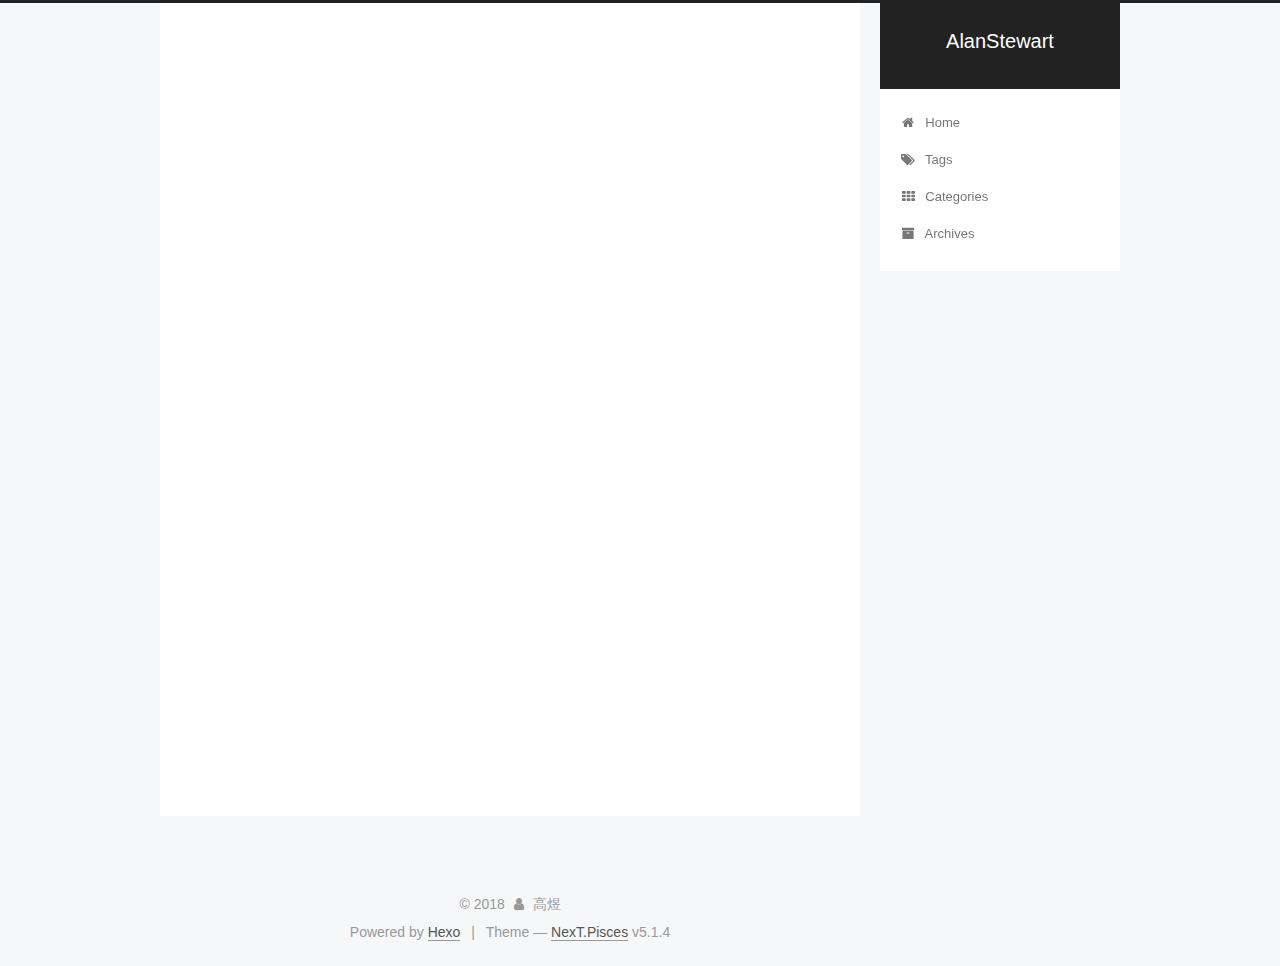
==== commit e2bb495c: "Site updated: 2018-05-07 17:33:42" ====
--- a/index.html
+++ b/index.html
@@ -200,6 +200,26 @@
         </li>
       
         
+        <li class="menu-item menu-item-tags">
+          <a href="/tags/" rel="section">
+            
+              <i class="menu-item-icon fa fa-fw fa-tags"></i> <br />
+            
+            Tags
+          </a>
+        </li>
+      
+        
+        <li class="menu-item menu-item-categories">
+          <a href="/categories/" rel="section">
+            
+              <i class="menu-item-icon fa fa-fw fa-th"></i> <br />
+            
+            Categories
+          </a>
+        </li>
+      
+        
         <li class="menu-item menu-item-archives">
           <a href="/archives/" rel="section">
             
@@ -228,6 +248,130 @@
           <div id="content" class="content">
             
   <section id="posts" class="posts-expand">
+    
+      
+
+  
+
+  
+  
+  
+
+  <article class="post post-type-normal" itemscope itemtype="http://schema.org/Article">
+  
+  
+  
+  <div class="post-block">
+    <link itemprop="mainEntityOfPage" href="http://yoursite.com/2018/05/07/hello-world - 副本/">
+
+    <span hidden itemprop="author" itemscope itemtype="http://schema.org/Person">
+      <meta itemprop="name" content="高煜">
+      <meta itemprop="description" content="">
+      <meta itemprop="image" content="/uploads/avatar.png">
+    </span>
+
+    <span hidden itemprop="publisher" itemscope itemtype="http://schema.org/Organization">
+      <meta itemprop="name" content="AlanStewart">
+    </span>
+
+    
+      <header class="post-header">
+
+        
+        
+          <h1 class="post-title" itemprop="name headline">
+                
+                <a class="post-title-link" href="/2018/05/07/hello-world - 副本/" itemprop="url">Hello World</a></h1>
+        
+
+        <div class="post-meta">
+          <span class="post-time">
+            
+              <span class="post-meta-item-icon">
+                <i class="fa fa-calendar-o"></i>
+              </span>
+              
+                <span class="post-meta-item-text">Posted on</span>
+              
+              <time title="Post created" itemprop="dateCreated datePublished" datetime="2018-05-07T17:14:48+08:00">
+                2018-05-07
+              </time>
+            
+
+            
+
+            
+          </span>
+
+          
+
+          
+            
+          
+
+          
+          
+
+          
+
+          
+
+          
+
+        </div>
+      </header>
+    
+
+    
+    
+    
+    <div class="post-body" itemprop="articleBody">
+
+      
+      
+
+      
+        
+          <p>Welcome to <a href="https://hexo.io/" target="_blank" rel="noopener">Hexo</a>! This is your very first post. Check <a href="https://hexo.io/docs/" target="_blank" rel="noopener">documentation</a> for more info. If you get any problems when using Hexo, you can find the answer in <a href="https://hexo.io/docs/troubleshooting.html" target="_blank" rel="noopener">troubleshooting</a> or you can ask me on <a href="https://github.com/hexojs/hexo/issues" target="_blank" rel="noopener">GitHub</a>.<br>
+          <!--noindex-->
+          <div class="post-button text-center">
+            <a class="btn" href="/2018/05/07/hello-world - 副本/#more" rel="contents">
+              Read more &raquo;
+            </a>
+          </div>
+          <!--/noindex-->
+        
+      
+    </div>
+    
+    
+    
+
+    
+
+    
+
+    
+
+    <footer class="post-footer">
+      
+
+      
+
+      
+
+      
+      
+        <div class="post-eof"></div>
+      
+    </footer>
+  </div>
+  
+  
+  
+  </article>
+
+
     
       
 
@@ -312,22 +456,14 @@
 
       
         
-          
-            <p>Welcome to <a href="https://hexo.io/" target="_blank" rel="noopener">Hexo</a>! This is your very first post. Check <a href="https://hexo.io/docs/" target="_blank" rel="noopener">documentation</a> for more info. If you get any problems when using Hexo, you can find the answer in <a href="https://hexo.io/docs/troubleshooting.html" target="_blank" rel="noopener">troubleshooting</a> or you can ask me on <a href="https://github.com/hexojs/hexo/issues" target="_blank" rel="noopener">GitHub</a>.</p>
-<h2 id="Quick-Start"><a href="#Quick-Start" class="headerlink" title="Quick Start"></a>Quick Start</h2><h3 id="Create-a-new-post"><a href="#Create-a-new-post" class="headerlink" title="Create a new post"></a>Create a new post</h3><figure class="highlight bash"><table><tr><td class="gutter"><pre><span class="line">1</span><br></pre></td><td class="code"><pre><span class="line">$ hexo new <span class="string">"My New Post"</span></span><br></pre></td></tr></table></figure>
-<p>More info: <a href="https://hexo.io/docs/writing.html" target="_blank" rel="noopener">Writing</a></p>
-<h3 id="Run-server"><a href="#Run-server" class="headerlink" title="Run server"></a>Run server</h3><figure class="highlight bash"><table><tr><td class="gutter"><pre><span class="line">1</span><br></pre></td><td class="code"><pre><span class="line">$ hexo server</span><br></pre></td></tr></table></figure>
-<p>More info: <a href="https://hexo.io/docs/server.html" target="_blank" rel="noopener">Server</a></p>
-<h3 id="Generate-static-files"><a href="#Generate-static-files" class="headerlink" title="Generate static files"></a>Generate static files</h3><figure class="highlight bash"><table><tr><td class="gutter"><pre><span class="line">1</span><br></pre></td><td class="code"><pre><span class="line">$ hexo generate</span><br></pre></td></tr></table></figure>
-<div align="center"><br><img src="/uploads/avatar.png" alt="123"><br></div>
-
-<h3 id="123"><a href="#123" class="headerlink" title="123"></a>123</h3><div align="center"><br><img src="/uploads/test.png" alt="123"><br></div>
-
-<p>More info: <a href="https://hexo.io/docs/generating.html" target="_blank" rel="noopener">Generating</a></p>
-<h3 id="Deploy-to-remote-sites"><a href="#Deploy-to-remote-sites" class="headerlink" title="Deploy to remote sites"></a>Deploy to remote sites</h3><figure class="highlight bash"><table><tr><td class="gutter"><pre><span class="line">1</span><br></pre></td><td class="code"><pre><span class="line">$ hexo deploy</span><br></pre></td></tr></table></figure>
-<p>More info: <a href="https://hexo.io/docs/deployment.html" target="_blank" rel="noopener">Deployment</a></p>
-
-          
+          <p>Welcome to <a href="https://hexo.io/" target="_blank" rel="noopener">Hexo</a>! This is your very first post. Check <a href="https://hexo.io/docs/" target="_blank" rel="noopener">documentation</a> for more info. If you get any problems when using Hexo, you can find the answer in <a href="https://hexo.io/docs/troubleshooting.html" target="_blank" rel="noopener">troubleshooting</a> or you can ask me on <a href="https://github.com/hexojs/hexo/issues" target="_blank" rel="noopener">GitHub</a>.<br>
+          <!--noindex-->
+          <div class="post-button text-center">
+            <a class="btn" href="/2018/05/02/hello-world/#more" rel="contents">
+              Read more &raquo;
+            </a>
+          </div>
+          <!--/noindex-->
         
       
     </div>
@@ -411,7 +547,7 @@
               
                 <a href="/archives/">
               
-                  <span class="site-state-item-count">1</span>
+                  <span class="site-state-item-count">2</span>
                   <span class="site-state-item-name">posts</span>
                 </a>
               </div>
@@ -441,12 +577,6 @@
                   </span>
                 
                   <span class="links-of-author-item">
-                    <a href="https://plus.google.com/yourname" target="_blank" title="Google">
-                      
-                        <i class="fa fa-fw fa-google"></i>Google</a>
-                  </span>
-                
-                  <span class="links-of-author-item">
                     <a href="https://twitter.com/yourname" target="_blank" title="Twitter">
                       
                         <i class="fa fa-fw fa-twitter"></i>Twitter</a>
@@ -458,12 +588,6 @@
                         <i class="fa fa-fw fa-facebook"></i>FB Page</a>
                   </span>
                 
-                  <span class="links-of-author-item">
-                    <a href="https://youtube.com/yourname" target="_blank" title="YouTube">
-                      
-                        <i class="fa fa-fw fa-youtube"></i>YouTube</a>
-                  </span>
-                
             </div>
           
 
--- a/css/main.css
+++ b/css/main.css
@@ -1823,7 +1823,7 @@
   width: 4px;
   height: 4px;
   border-radius: 50%;
-  background: #692abd;
+  background: #9c8f5b;
 }
 .links-of-blogroll {
   font-size: 13px;
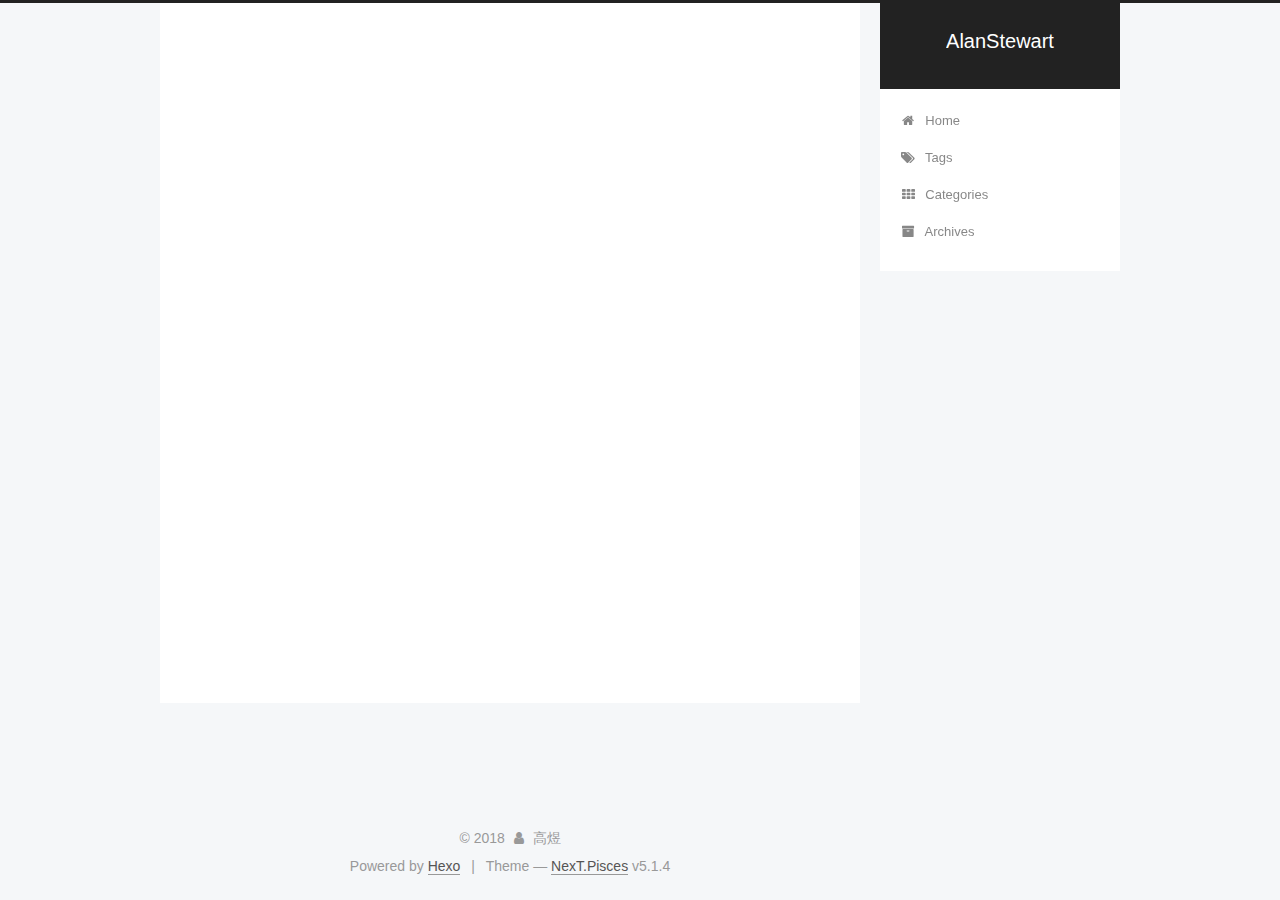
==== commit 897c1eff: "Site updated: 2018-05-07 18:02:11" ====
--- a/index.html
+++ b/index.html
@@ -262,130 +262,6 @@
   
   
   <div class="post-block">
-    <link itemprop="mainEntityOfPage" href="http://yoursite.com/2018/05/07/hello-world - 副本/">
-
-    <span hidden itemprop="author" itemscope itemtype="http://schema.org/Person">
-      <meta itemprop="name" content="高煜">
-      <meta itemprop="description" content="">
-      <meta itemprop="image" content="/uploads/avatar.png">
-    </span>
-
-    <span hidden itemprop="publisher" itemscope itemtype="http://schema.org/Organization">
-      <meta itemprop="name" content="AlanStewart">
-    </span>
-
-    
-      <header class="post-header">
-
-        
-        
-          <h1 class="post-title" itemprop="name headline">
-                
-                <a class="post-title-link" href="/2018/05/07/hello-world - 副本/" itemprop="url">Hello World</a></h1>
-        
-
-        <div class="post-meta">
-          <span class="post-time">
-            
-              <span class="post-meta-item-icon">
-                <i class="fa fa-calendar-o"></i>
-              </span>
-              
-                <span class="post-meta-item-text">Posted on</span>
-              
-              <time title="Post created" itemprop="dateCreated datePublished" datetime="2018-05-07T17:14:48+08:00">
-                2018-05-07
-              </time>
-            
-
-            
-
-            
-          </span>
-
-          
-
-          
-            
-          
-
-          
-          
-
-          
-
-          
-
-          
-
-        </div>
-      </header>
-    
-
-    
-    
-    
-    <div class="post-body" itemprop="articleBody">
-
-      
-      
-
-      
-        
-          <p>Welcome to <a href="https://hexo.io/" target="_blank" rel="noopener">Hexo</a>! This is your very first post. Check <a href="https://hexo.io/docs/" target="_blank" rel="noopener">documentation</a> for more info. If you get any problems when using Hexo, you can find the answer in <a href="https://hexo.io/docs/troubleshooting.html" target="_blank" rel="noopener">troubleshooting</a> or you can ask me on <a href="https://github.com/hexojs/hexo/issues" target="_blank" rel="noopener">GitHub</a>.<br>
-          <!--noindex-->
-          <div class="post-button text-center">
-            <a class="btn" href="/2018/05/07/hello-world - 副本/#more" rel="contents">
-              Read more &raquo;
-            </a>
-          </div>
-          <!--/noindex-->
-        
-      
-    </div>
-    
-    
-    
-
-    
-
-    
-
-    
-
-    <footer class="post-footer">
-      
-
-      
-
-      
-
-      
-      
-        <div class="post-eof"></div>
-      
-    </footer>
-  </div>
-  
-  
-  
-  </article>
-
-
-    
-      
-
-  
-
-  
-  
-  
-
-  <article class="post post-type-normal" itemscope itemtype="http://schema.org/Article">
-  
-  
-  
-  <div class="post-block">
     <link itemprop="mainEntityOfPage" href="http://yoursite.com/2018/05/02/hello-world/">
 
     <span hidden itemprop="author" itemscope itemtype="http://schema.org/Person">
@@ -547,7 +423,7 @@
               
                 <a href="/archives/">
               
-                  <span class="site-state-item-count">2</span>
+                  <span class="site-state-item-count">1</span>
                   <span class="site-state-item-name">posts</span>
                 </a>
               </div>
--- a/css/main.css
+++ b/css/main.css
@@ -1823,7 +1823,7 @@
   width: 4px;
   height: 4px;
   border-radius: 50%;
-  background: #9c8f5b;
+  background: #ff2d87;
 }
 .links-of-blogroll {
   font-size: 13px;
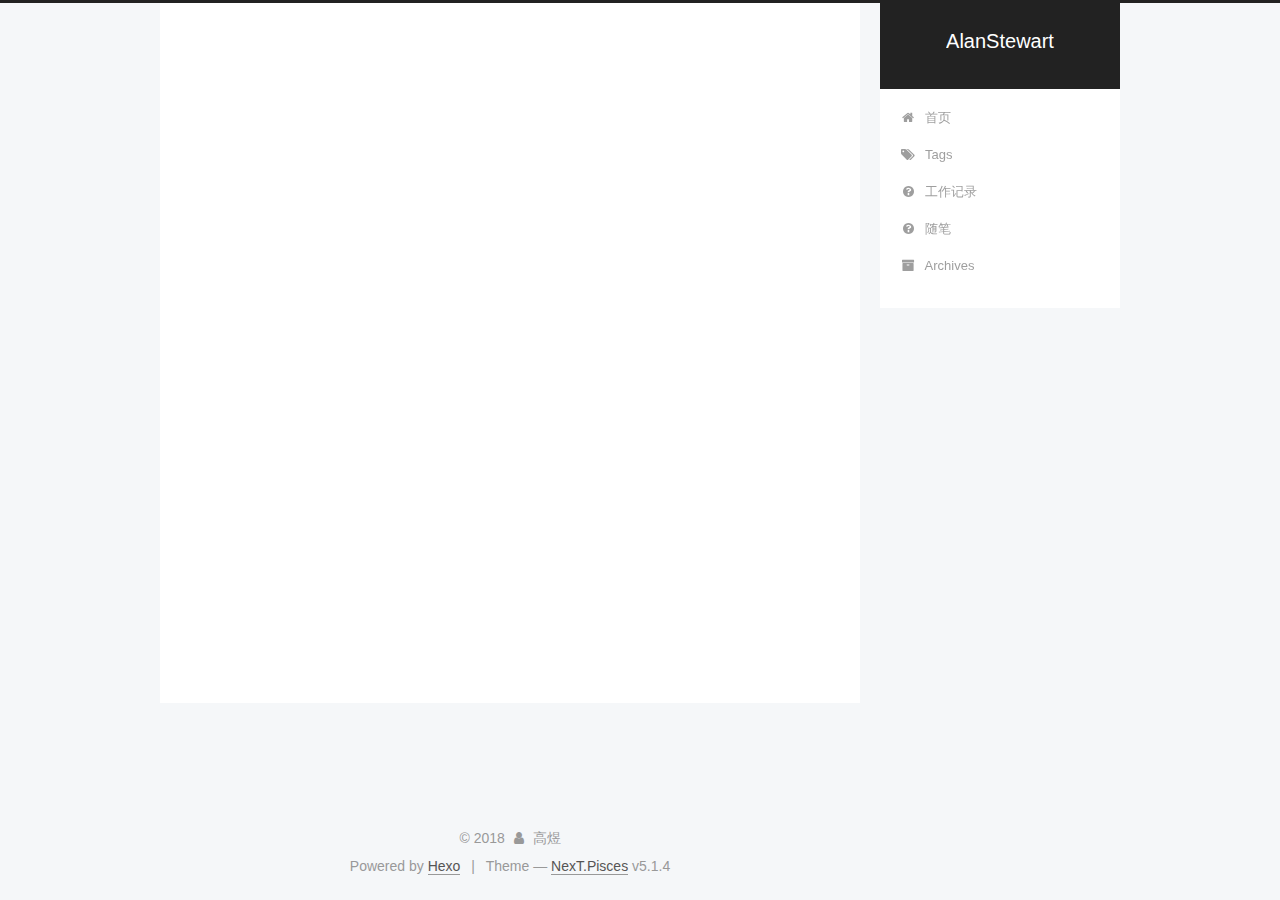
==== commit 64dee1bf: "Site updated: 2018-05-08 16:34:41" ====
--- a/index.html
+++ b/index.html
@@ -190,12 +190,12 @@
     <ul id="menu" class="menu">
       
         
-        <li class="menu-item menu-item-home">
+        <li class="menu-item menu-item-首页">
           <a href="/" rel="section">
             
               <i class="menu-item-icon fa fa-fw fa-home"></i> <br />
             
-            Home
+            首页
           </a>
         </li>
       
@@ -210,12 +210,22 @@
         </li>
       
         
-        <li class="menu-item menu-item-categories">
-          <a href="/categories/" rel="section">
-            
-              <i class="menu-item-icon fa fa-fw fa-th"></i> <br />
-            
-            Categories
+        <li class="menu-item menu-item-工作记录">
+          <a href="/categories/ittech" rel="section">
+            
+              <i class="menu-item-icon fa fa-fw fa-question-circle"></i> <br />
+            
+            工作记录
+          </a>
+        </li>
+      
+        
+        <li class="menu-item menu-item-随笔">
+          <a href="/categories/essays" rel="section">
+            
+              <i class="menu-item-icon fa fa-fw fa-question-circle"></i> <br />
+            
+            随笔
           </a>
         </li>
       
@@ -248,6 +258,147 @@
           <div id="content" class="content">
             
   <section id="posts" class="posts-expand">
+    
+      
+
+  
+
+  
+  
+  
+
+  <article class="post post-type-tags" itemscope itemtype="http://schema.org/Article">
+  
+  
+  
+  <div class="post-block">
+    <link itemprop="mainEntityOfPage" href="http://yoursite.com/2018/05/08/test/">
+
+    <span hidden itemprop="author" itemscope itemtype="http://schema.org/Person">
+      <meta itemprop="name" content="高煜">
+      <meta itemprop="description" content="">
+      <meta itemprop="image" content="/uploads/avatar.png">
+    </span>
+
+    <span hidden itemprop="publisher" itemscope itemtype="http://schema.org/Organization">
+      <meta itemprop="name" content="AlanStewart">
+    </span>
+
+    
+      <header class="post-header">
+
+        
+        
+          <h1 class="post-title" itemprop="name headline">
+                
+                <a class="post-title-link" href="/2018/05/08/test/" itemprop="url">test</a></h1>
+        
+
+        <div class="post-meta">
+          <span class="post-time">
+            
+              <span class="post-meta-item-icon">
+                <i class="fa fa-calendar-o"></i>
+              </span>
+              
+                <span class="post-meta-item-text">Posted on</span>
+              
+              <time title="Post created" itemprop="dateCreated datePublished" datetime="2018-05-08T15:39:45+08:00">
+                2018-05-08
+              </time>
+            
+
+            
+
+            
+          </span>
+
+          
+            <span class="post-category" >
+            
+              <span class="post-meta-divider">|</span>
+            
+              <span class="post-meta-item-icon">
+                <i class="fa fa-folder-o"></i>
+              </span>
+              
+                <span class="post-meta-item-text">In</span>
+              
+              
+                <span itemprop="about" itemscope itemtype="http://schema.org/Thing">
+                  <a href="/categories/ittech/" itemprop="url" rel="index">
+                    <span itemprop="name">ittech</span>
+                  </a>
+                </span>
+
+                
+                
+              
+            </span>
+          
+
+          
+            
+          
+
+          
+          
+
+          
+
+          
+
+          
+
+        </div>
+      </header>
+    
+
+    
+    
+    
+    <div class="post-body" itemprop="articleBody">
+
+      
+      
+
+      
+        
+          
+            
+          
+        
+      
+    </div>
+    
+    
+    
+
+    
+
+    
+
+    
+
+    <footer class="post-footer">
+      
+
+      
+
+      
+
+      
+      
+        <div class="post-eof"></div>
+      
+    </footer>
+  </div>
+  
+  
+  
+  </article>
+
+
     
       
 
@@ -423,14 +574,32 @@
               
                 <a href="/archives/">
               
-                  <span class="site-state-item-count">1</span>
+                  <span class="site-state-item-count">2</span>
                   <span class="site-state-item-name">posts</span>
                 </a>
               </div>
             
 
             
-
+              
+              
+              <div class="site-state-item site-state-categories">
+                
+                  <span class="site-state-item-count">1</span>
+                  <span class="site-state-item-name">categories</span>
+                
+              </div>
+            
+
+            
+              
+              
+              <div class="site-state-item site-state-tags">
+                <a href="/tags/index.html">
+                  <span class="site-state-item-count">1</span>
+                  <span class="site-state-item-name">tags</span>
+                </a>
+              </div>
             
 
           </nav>
--- a/css/main.css
+++ b/css/main.css
@@ -1823,7 +1823,7 @@
   width: 4px;
   height: 4px;
   border-radius: 50%;
-  background: #ff2d87;
+  background: #94ff95;
 }
 .links-of-blogroll {
   font-size: 13px;
